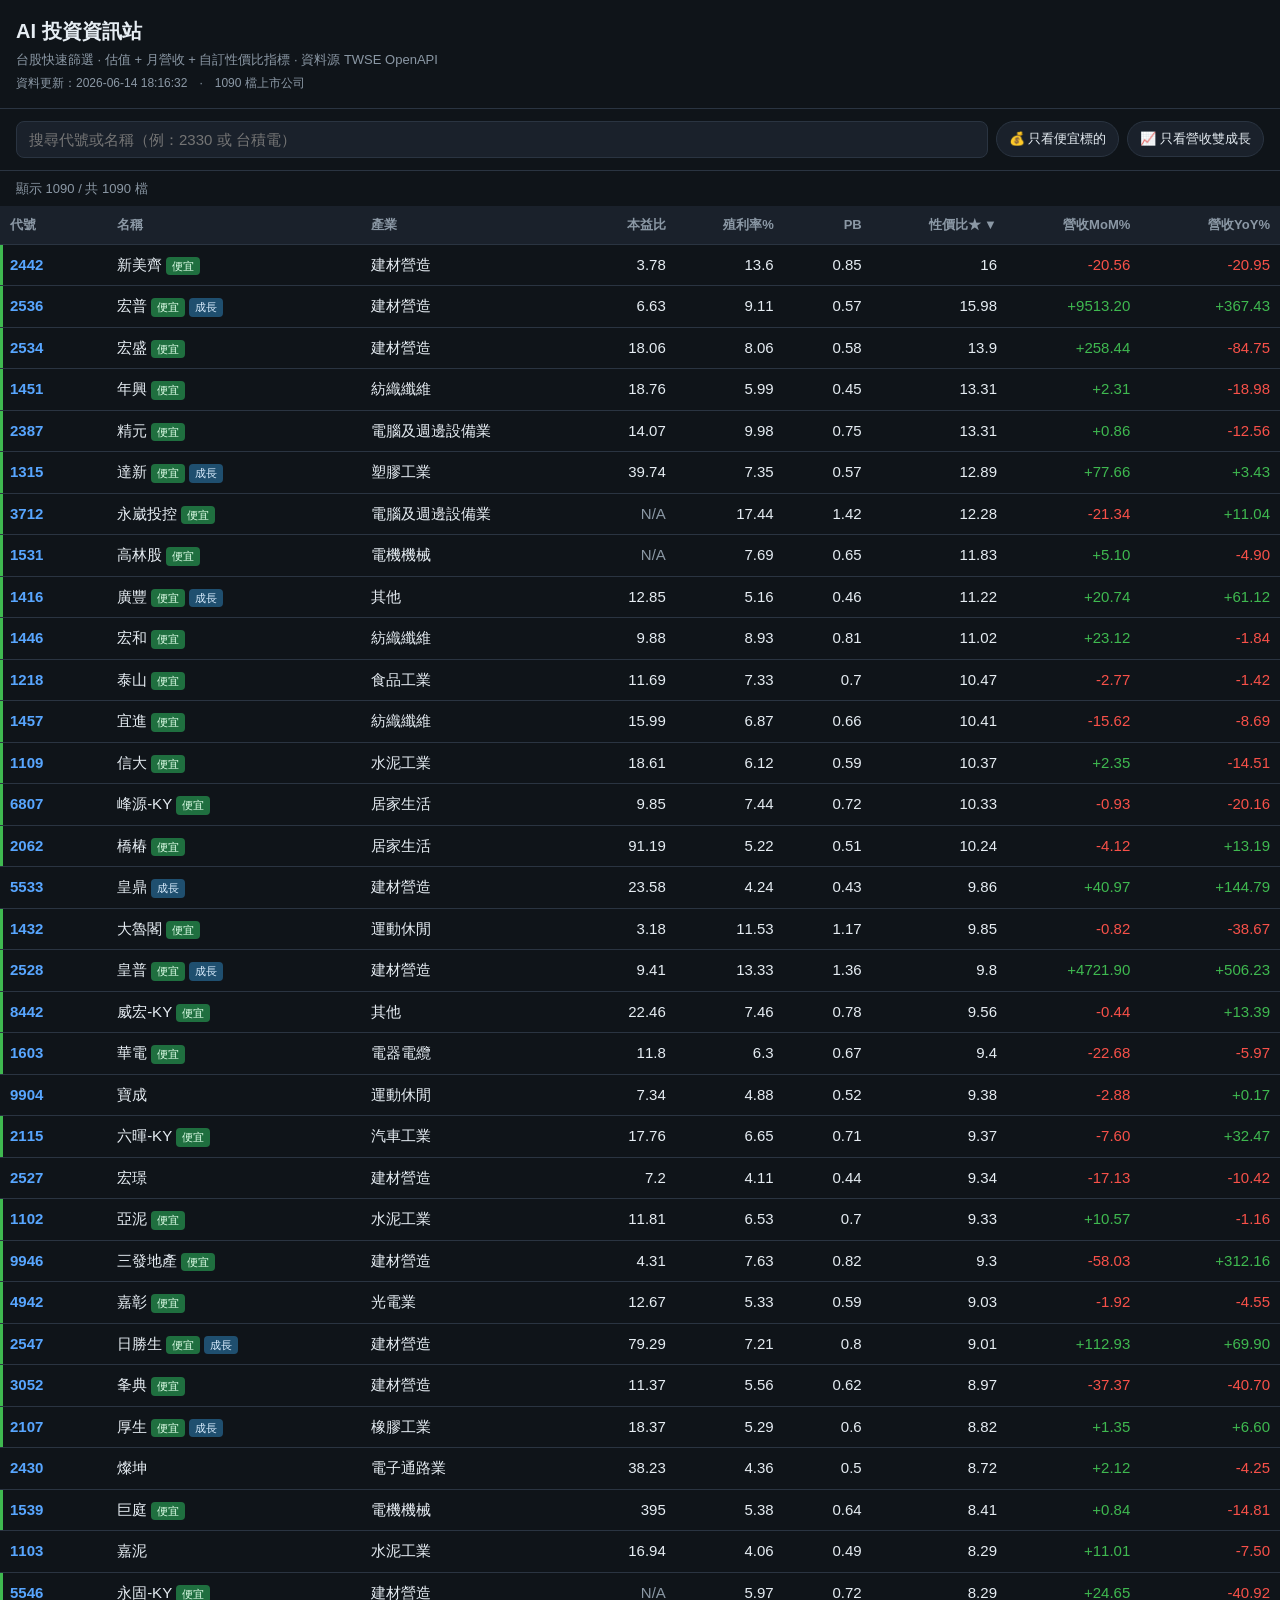
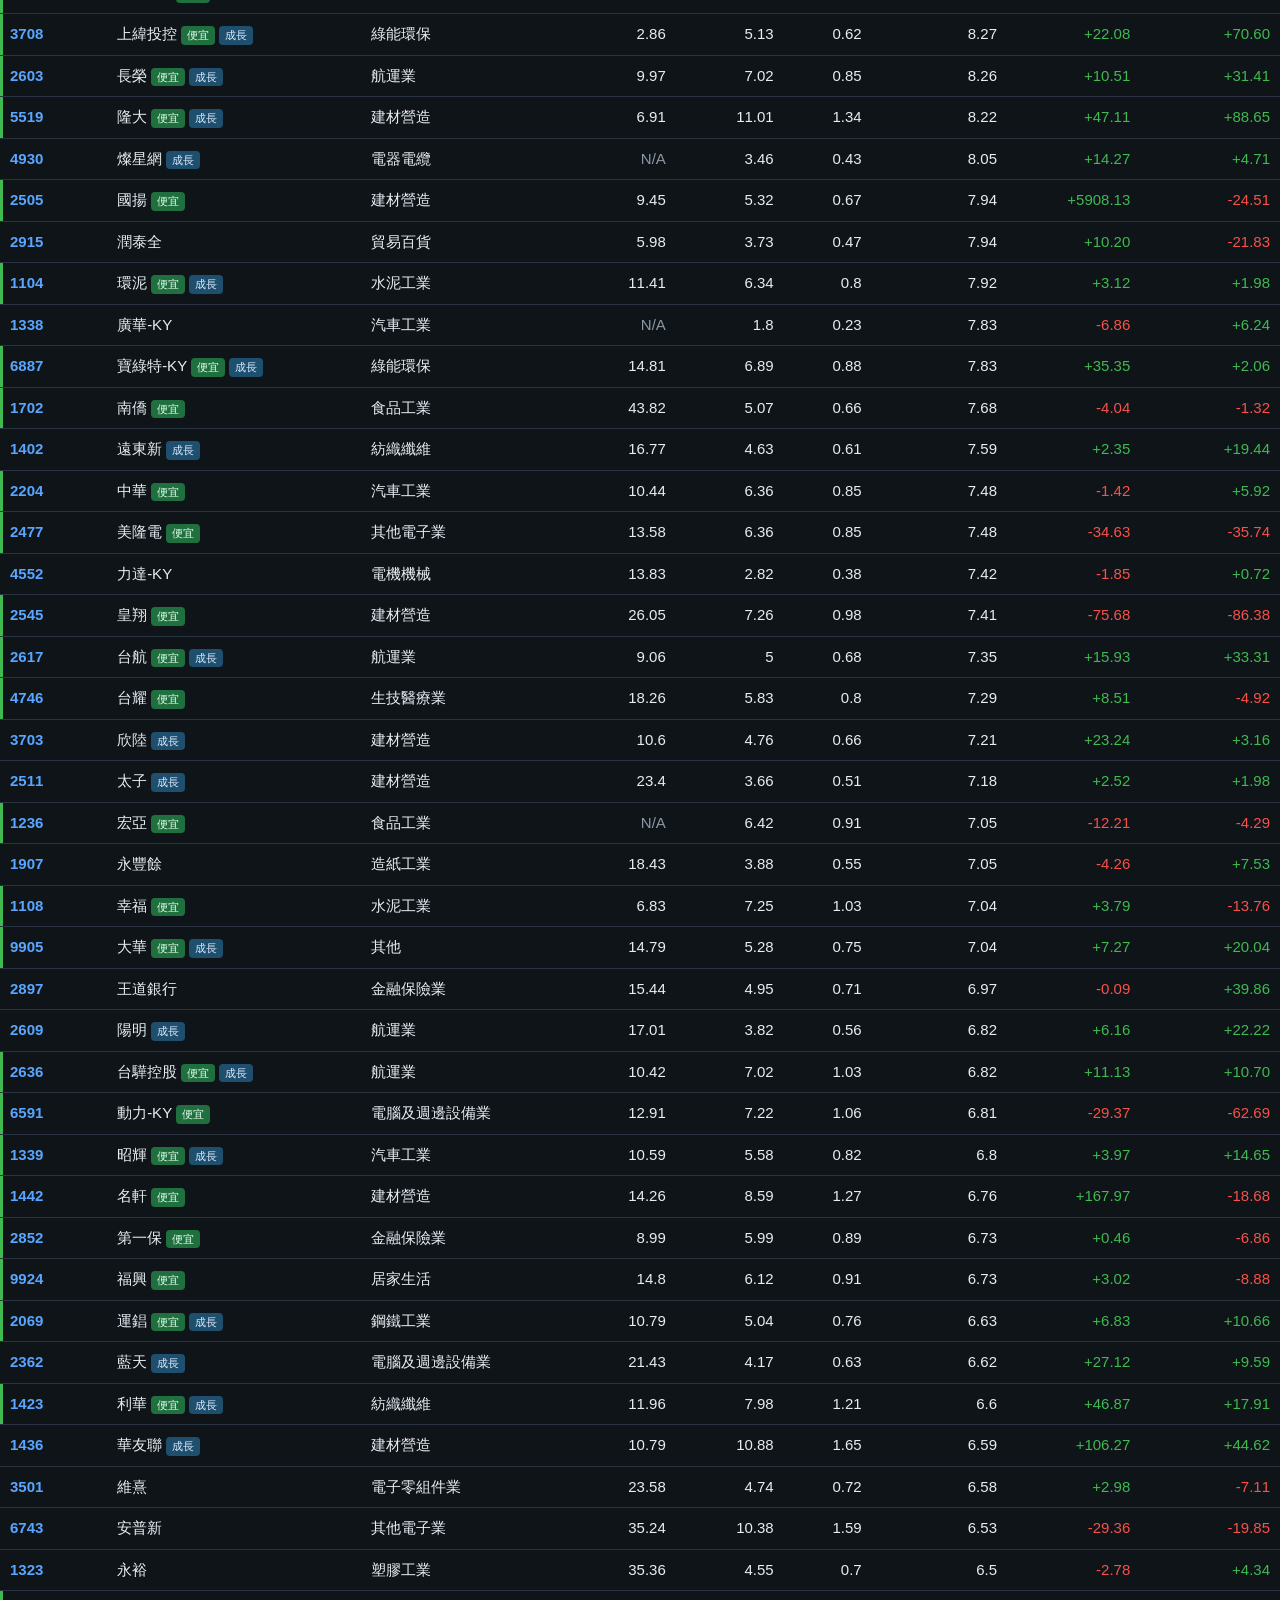
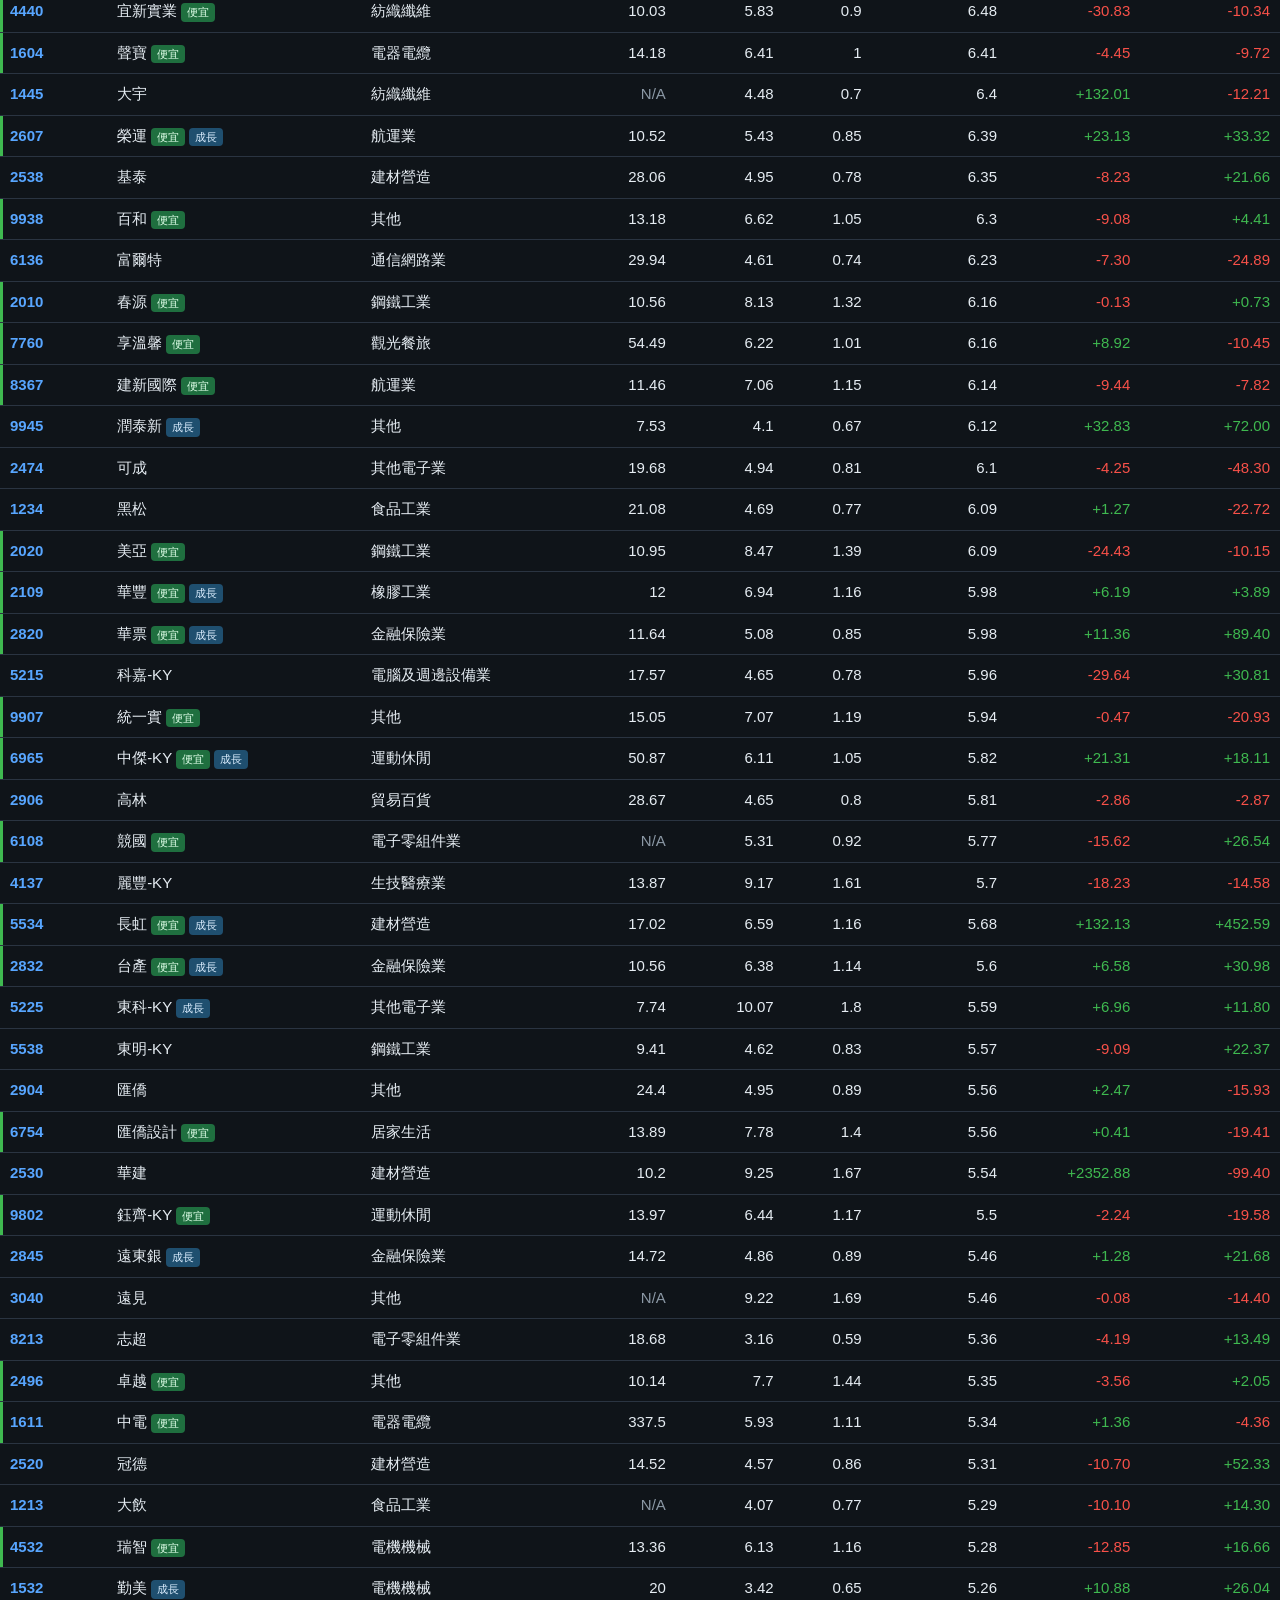
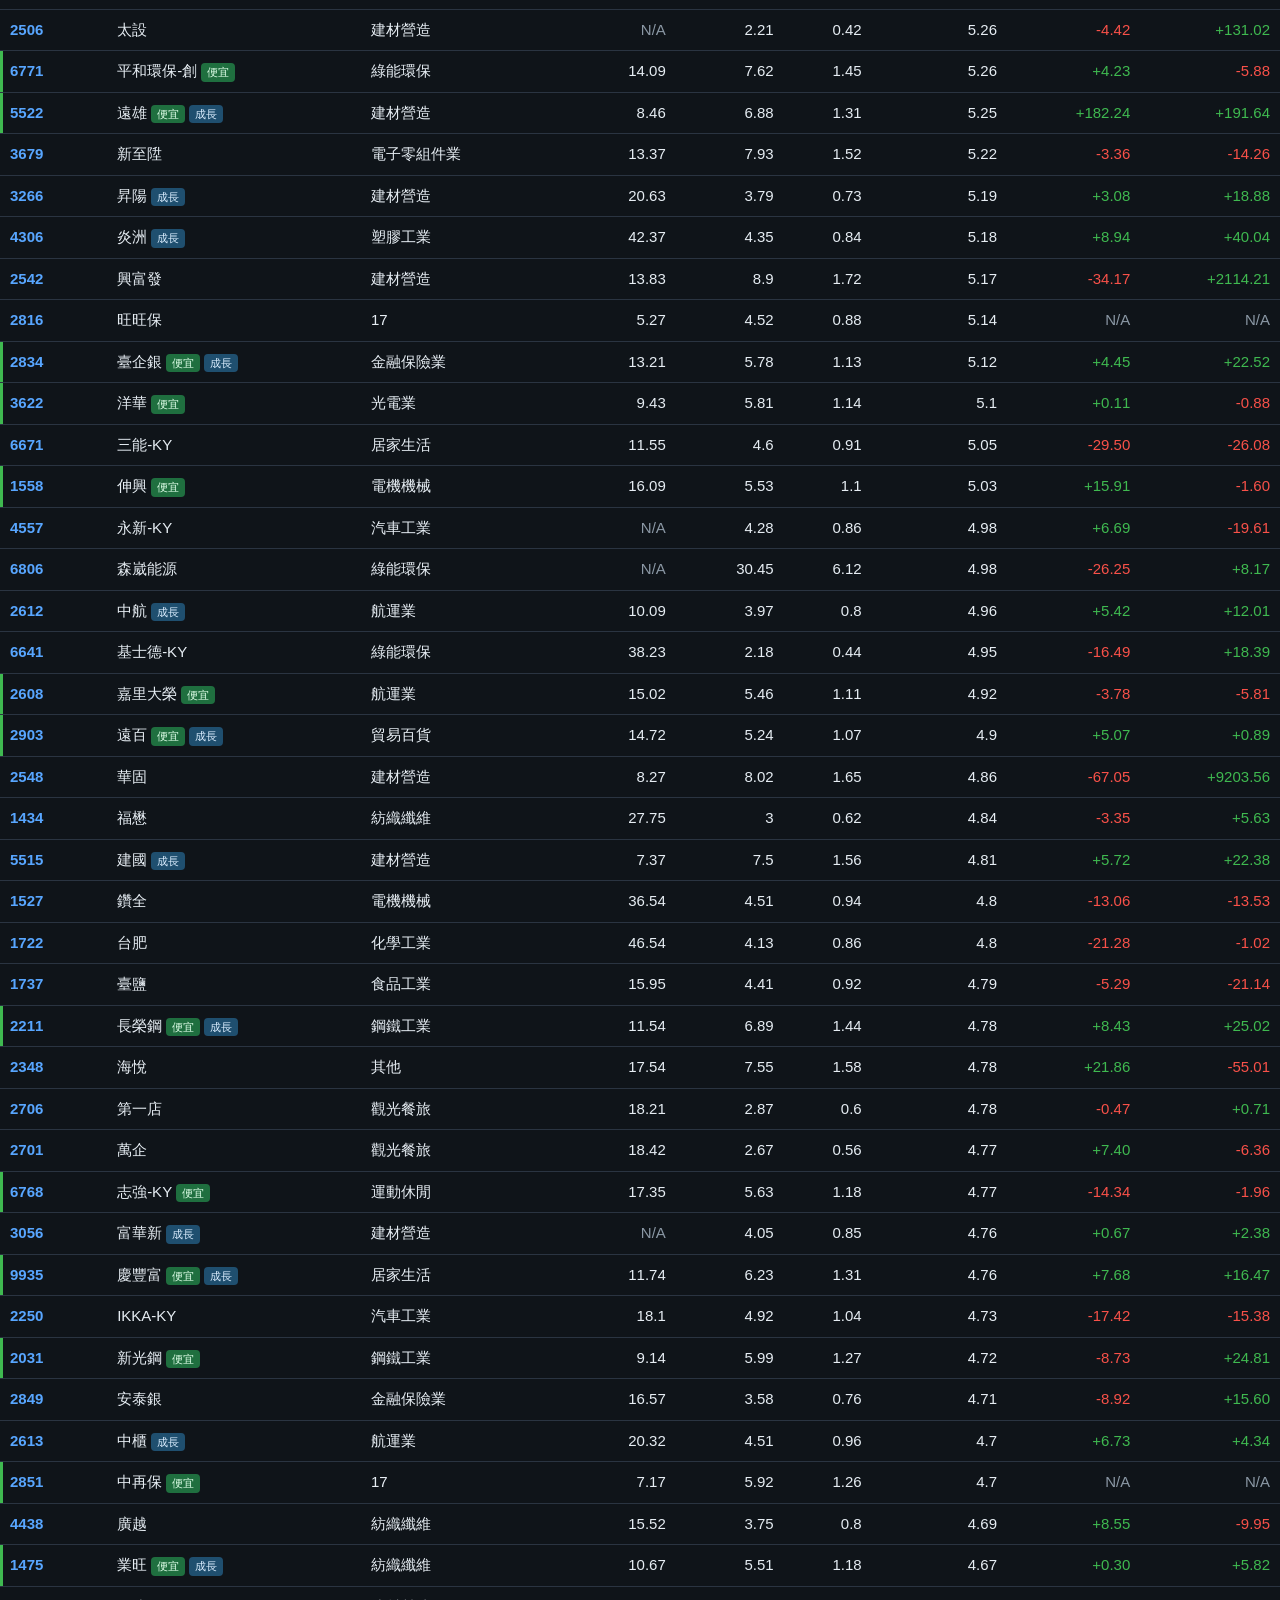
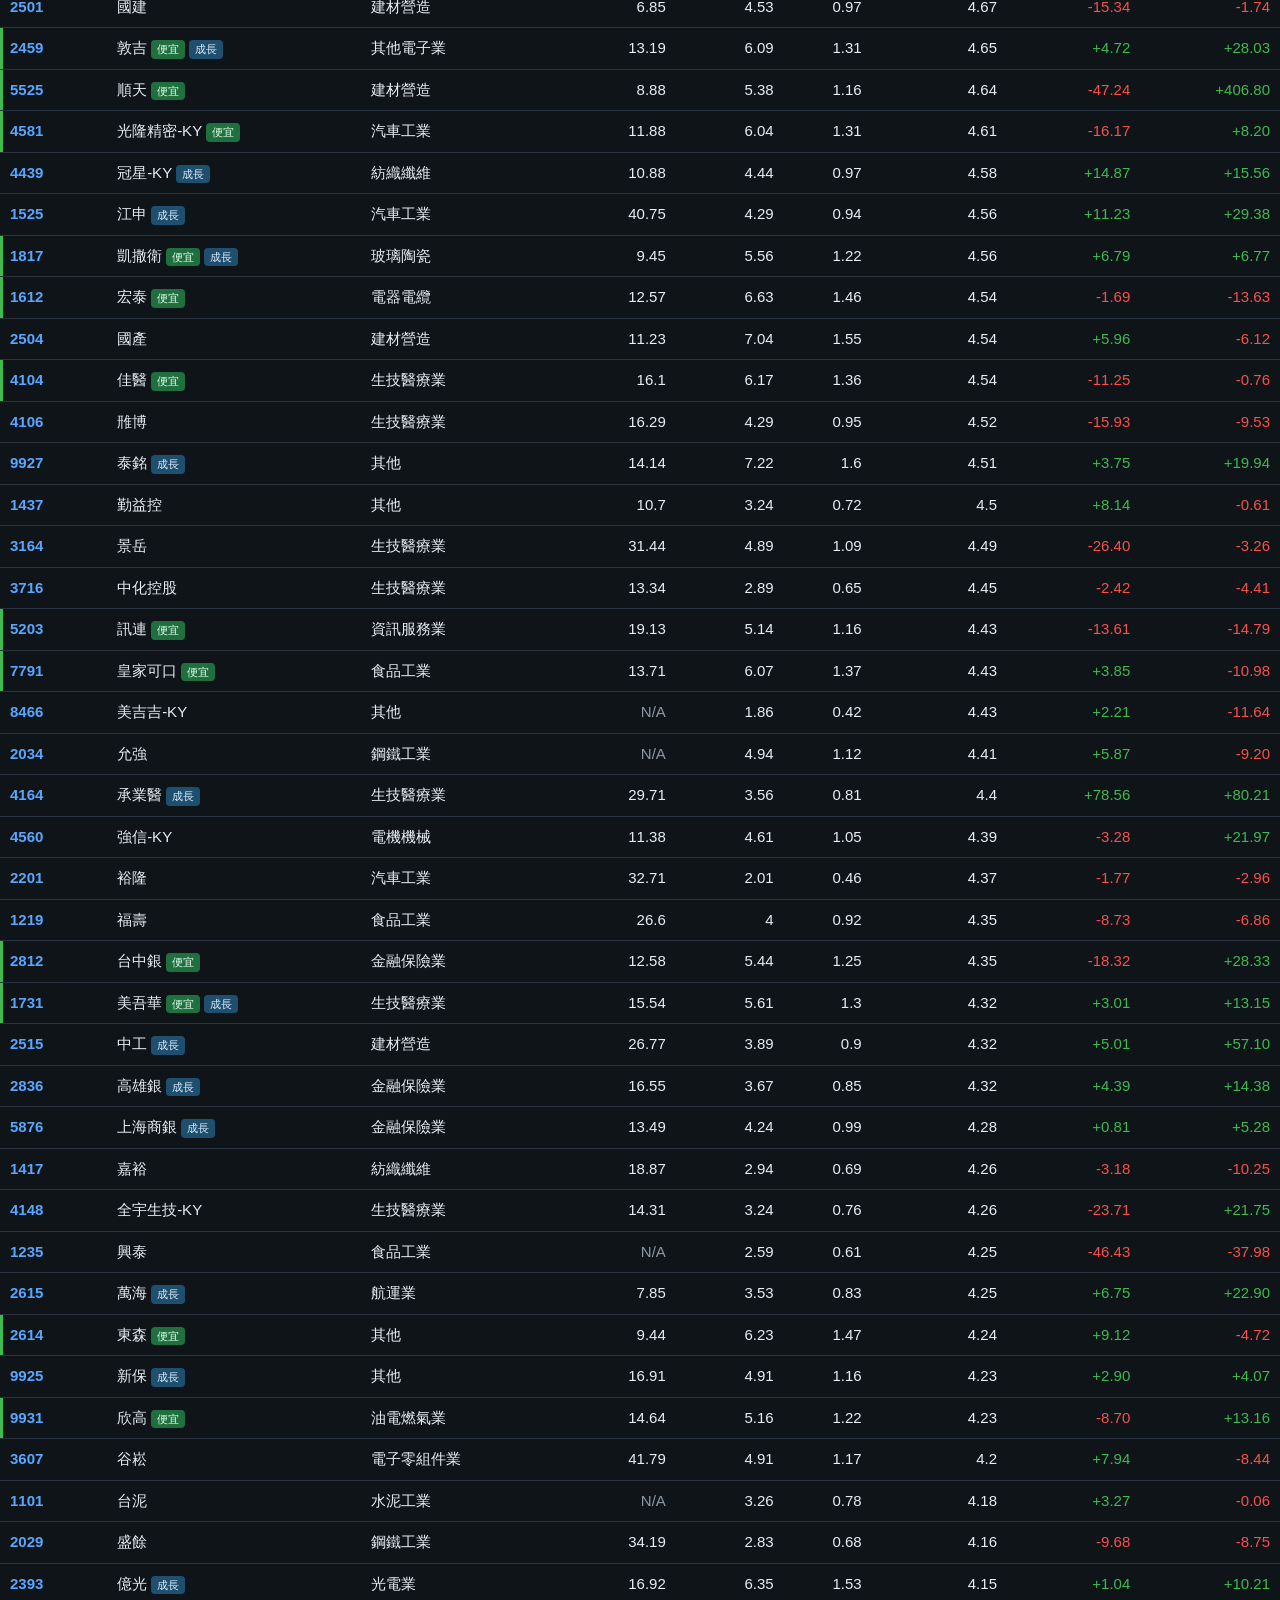
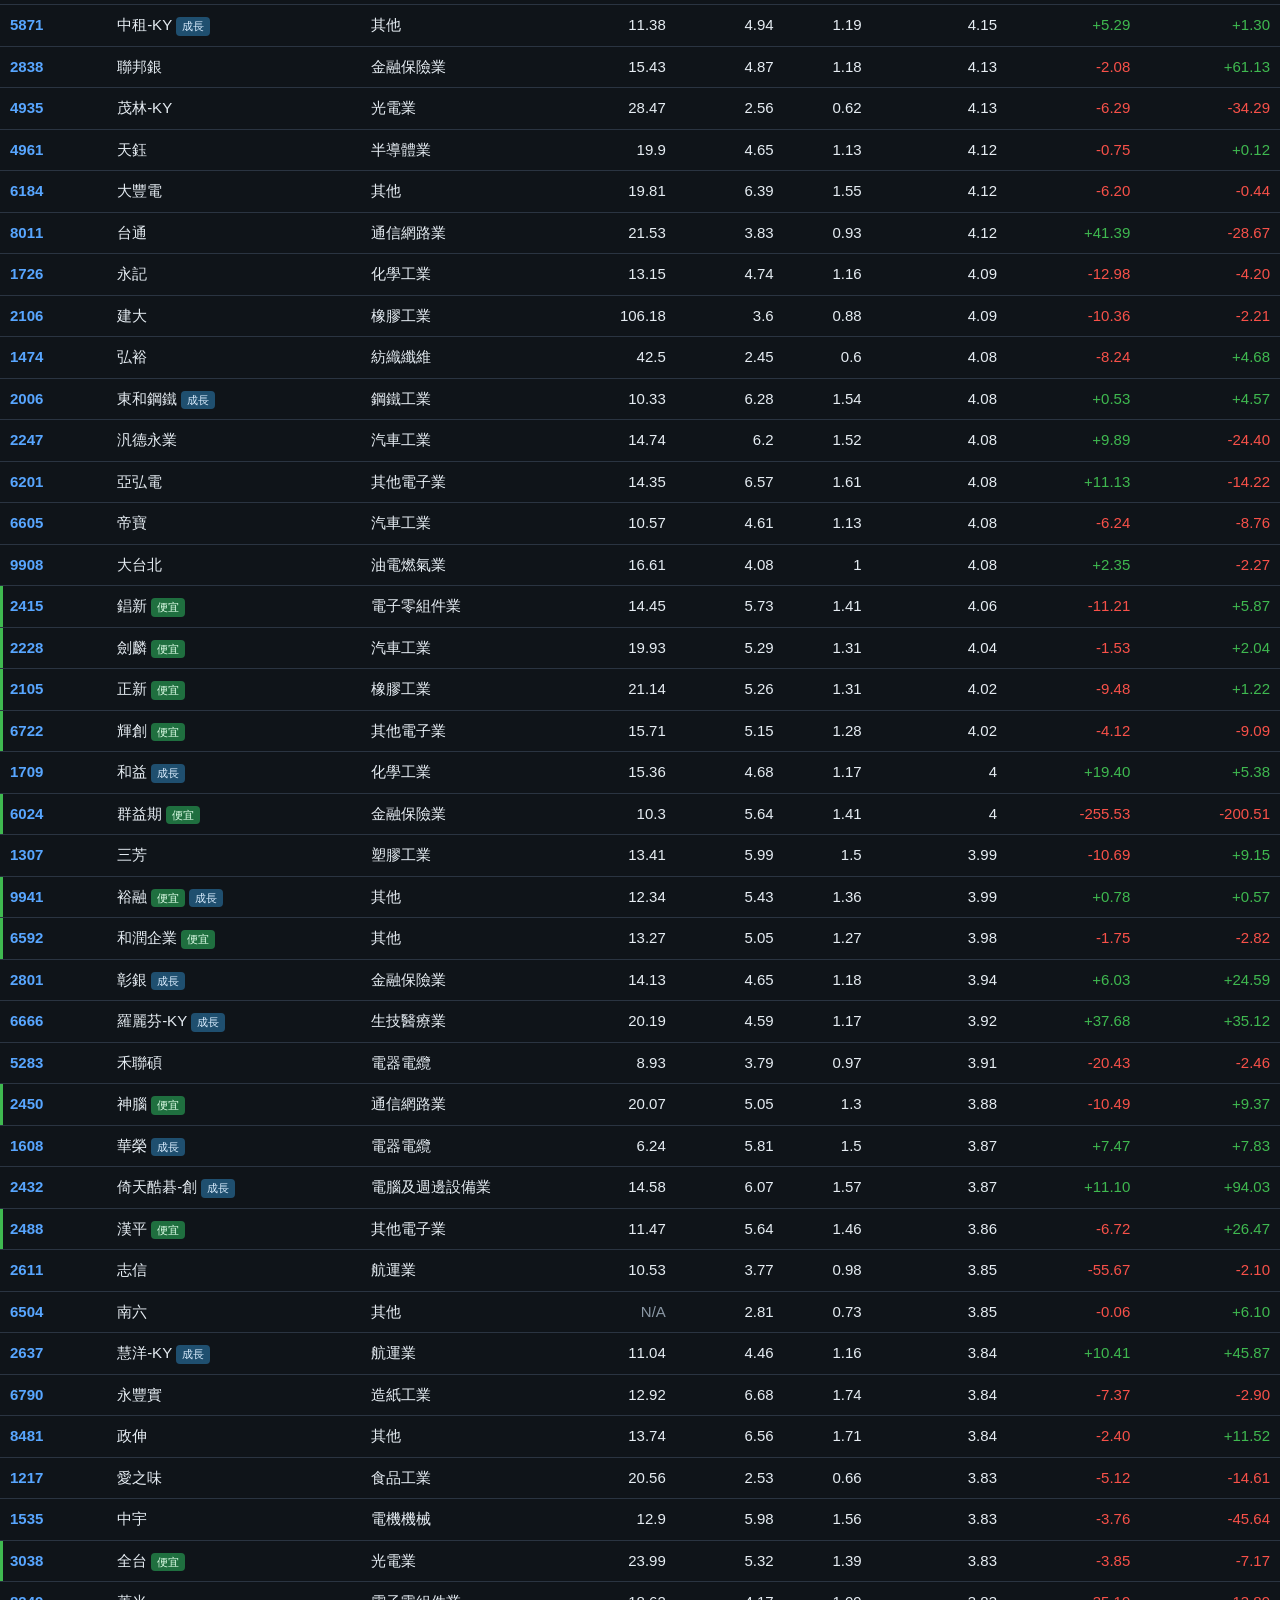
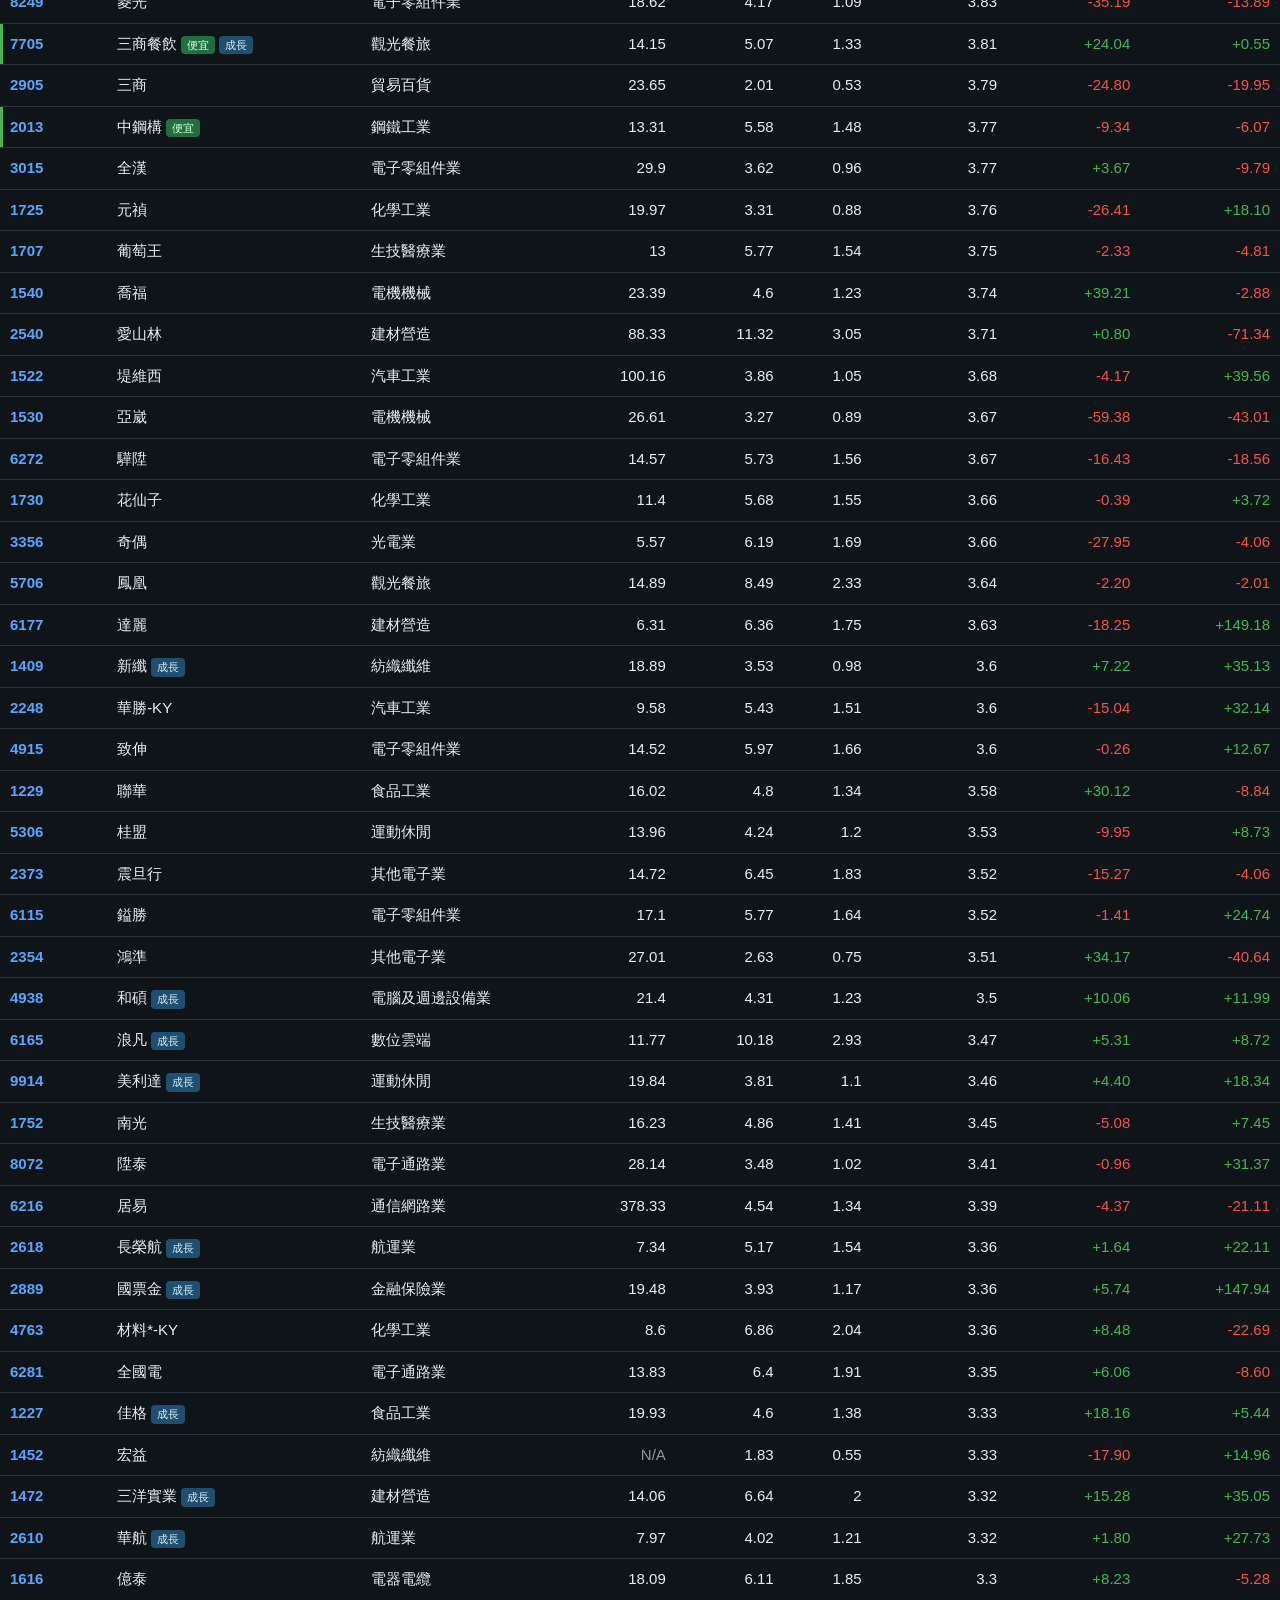
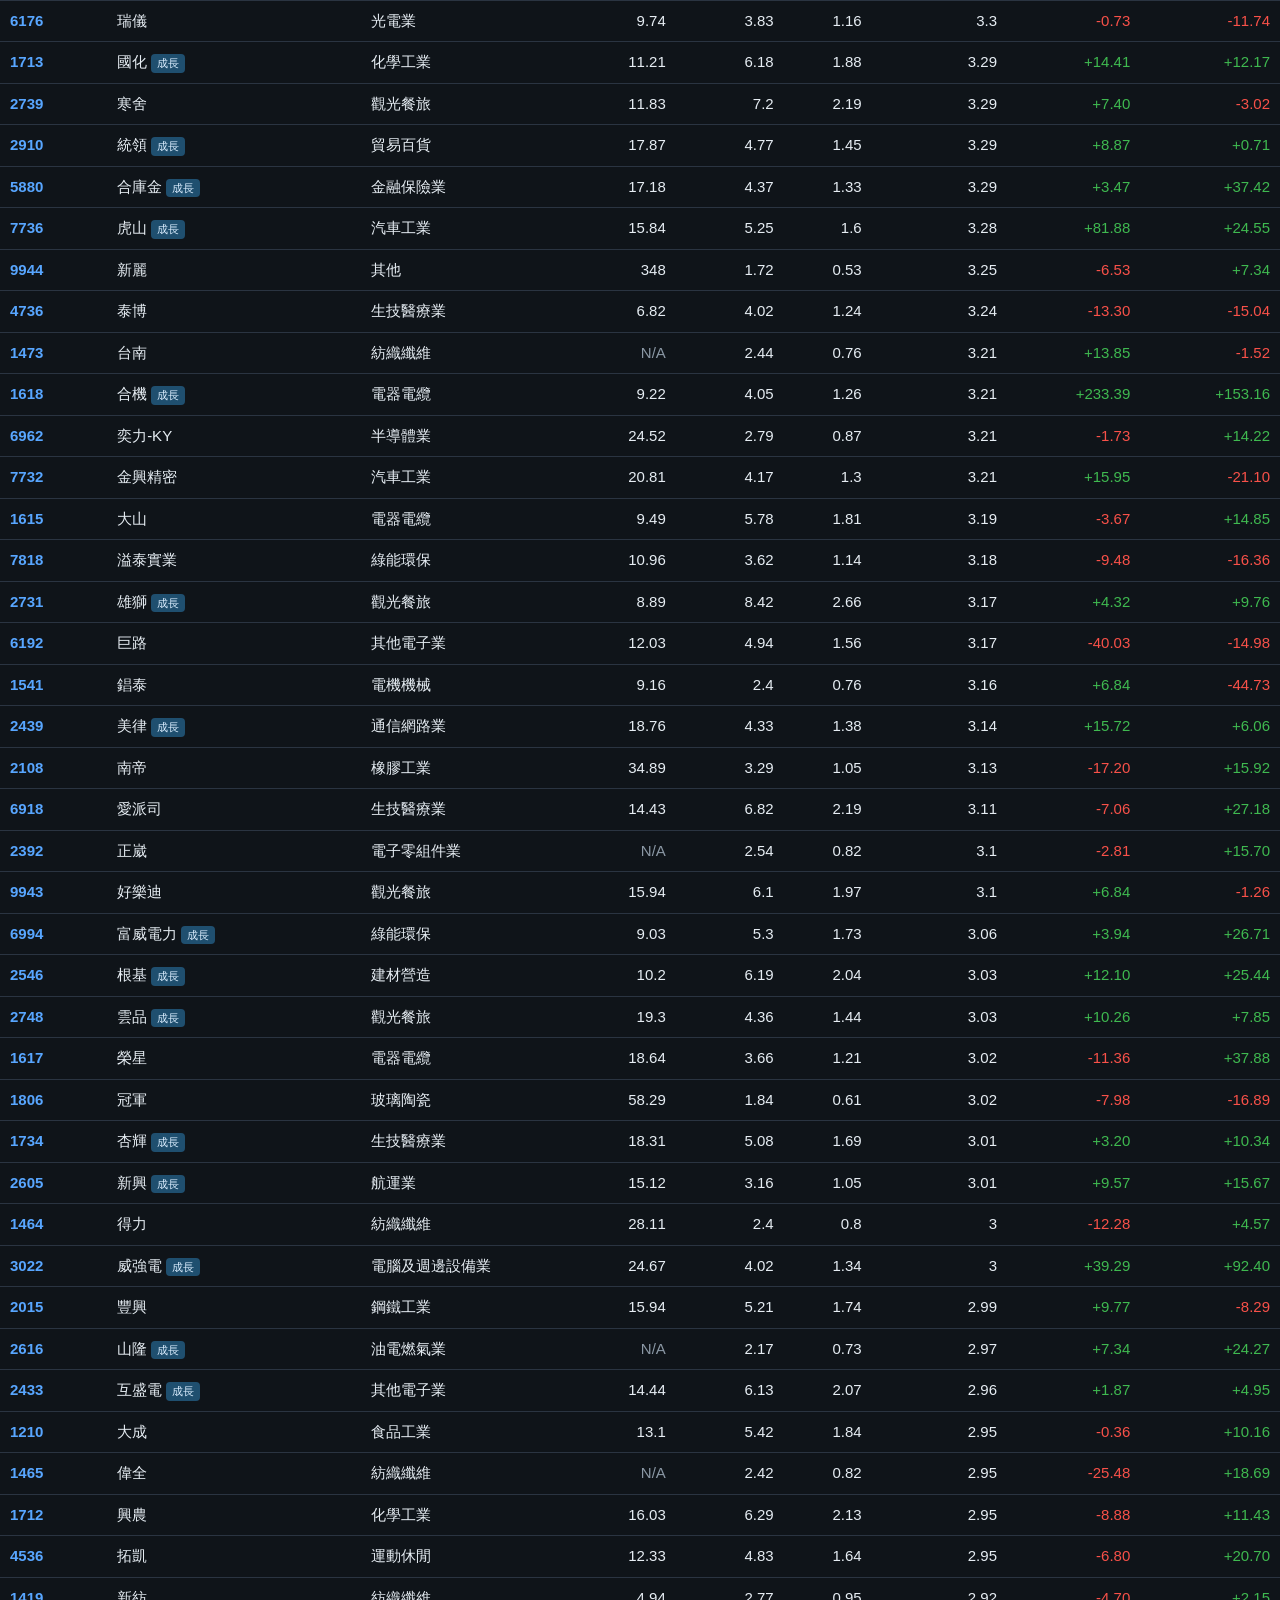
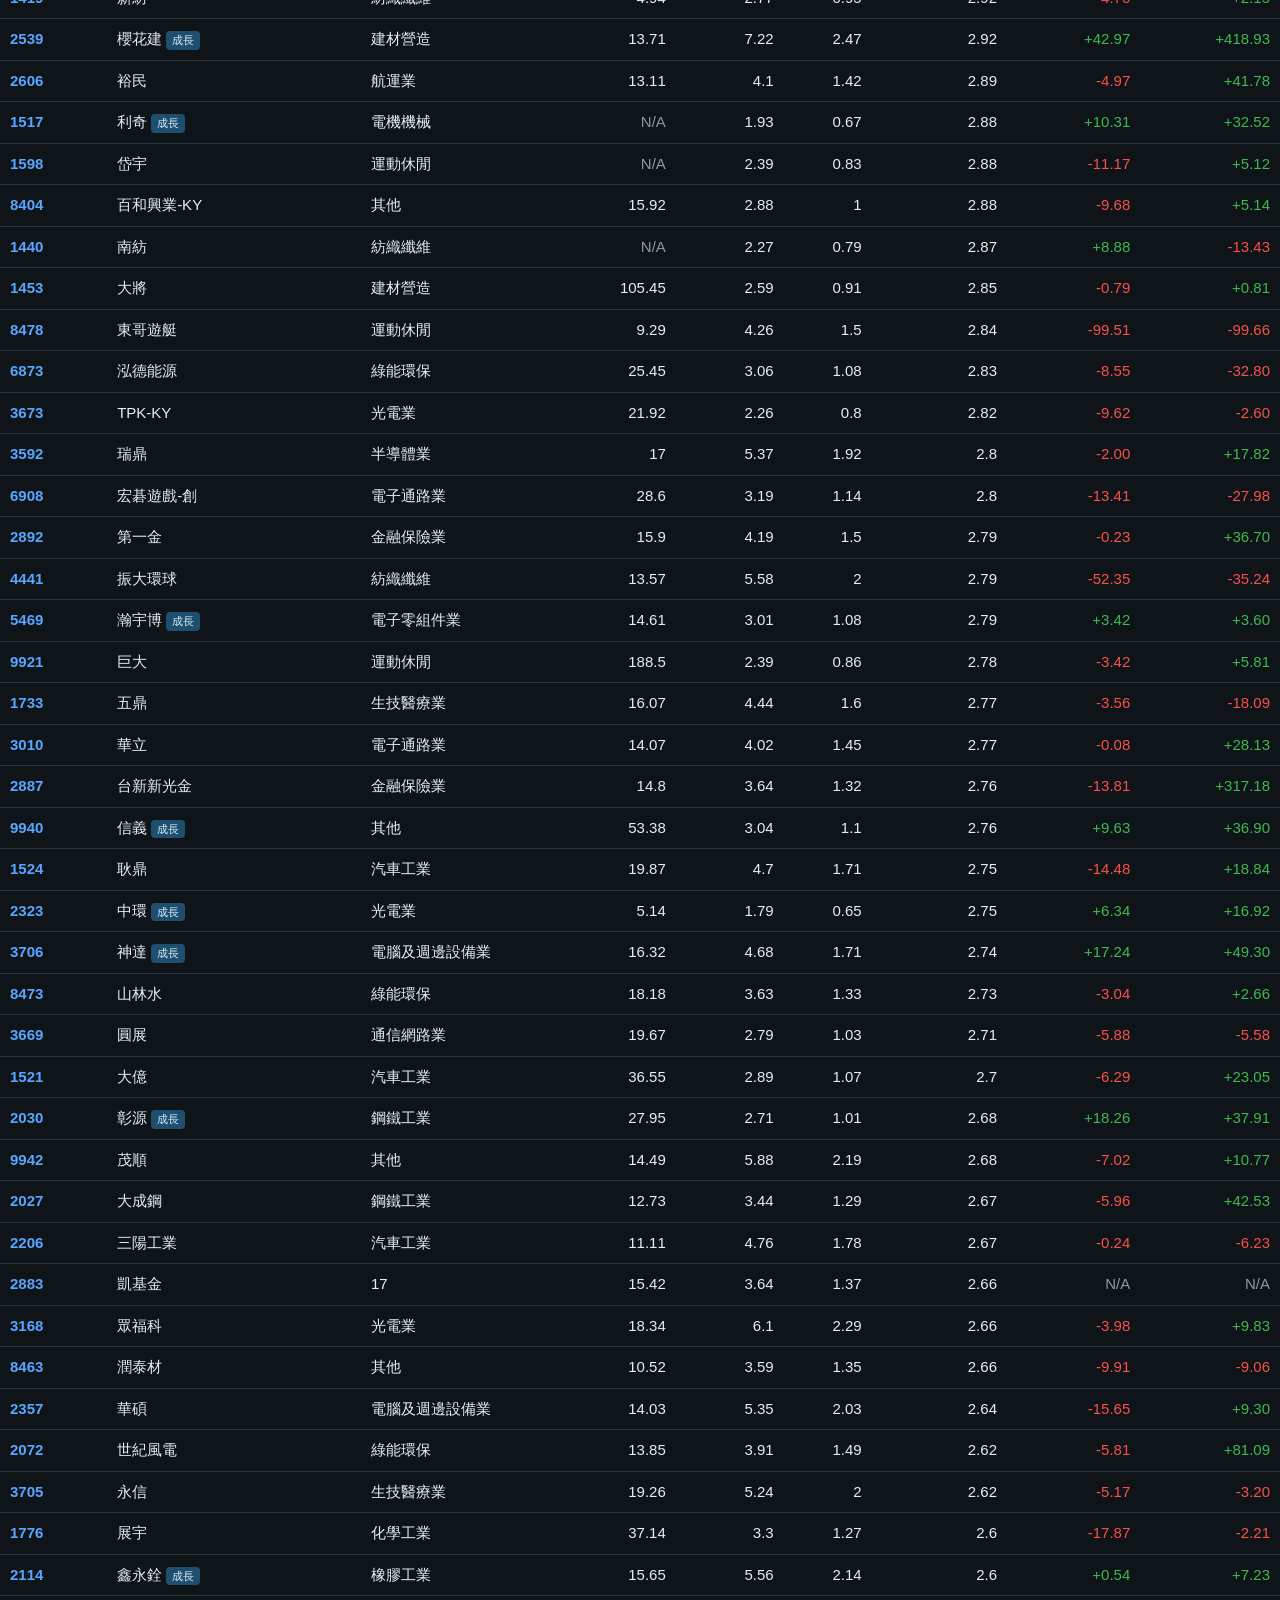
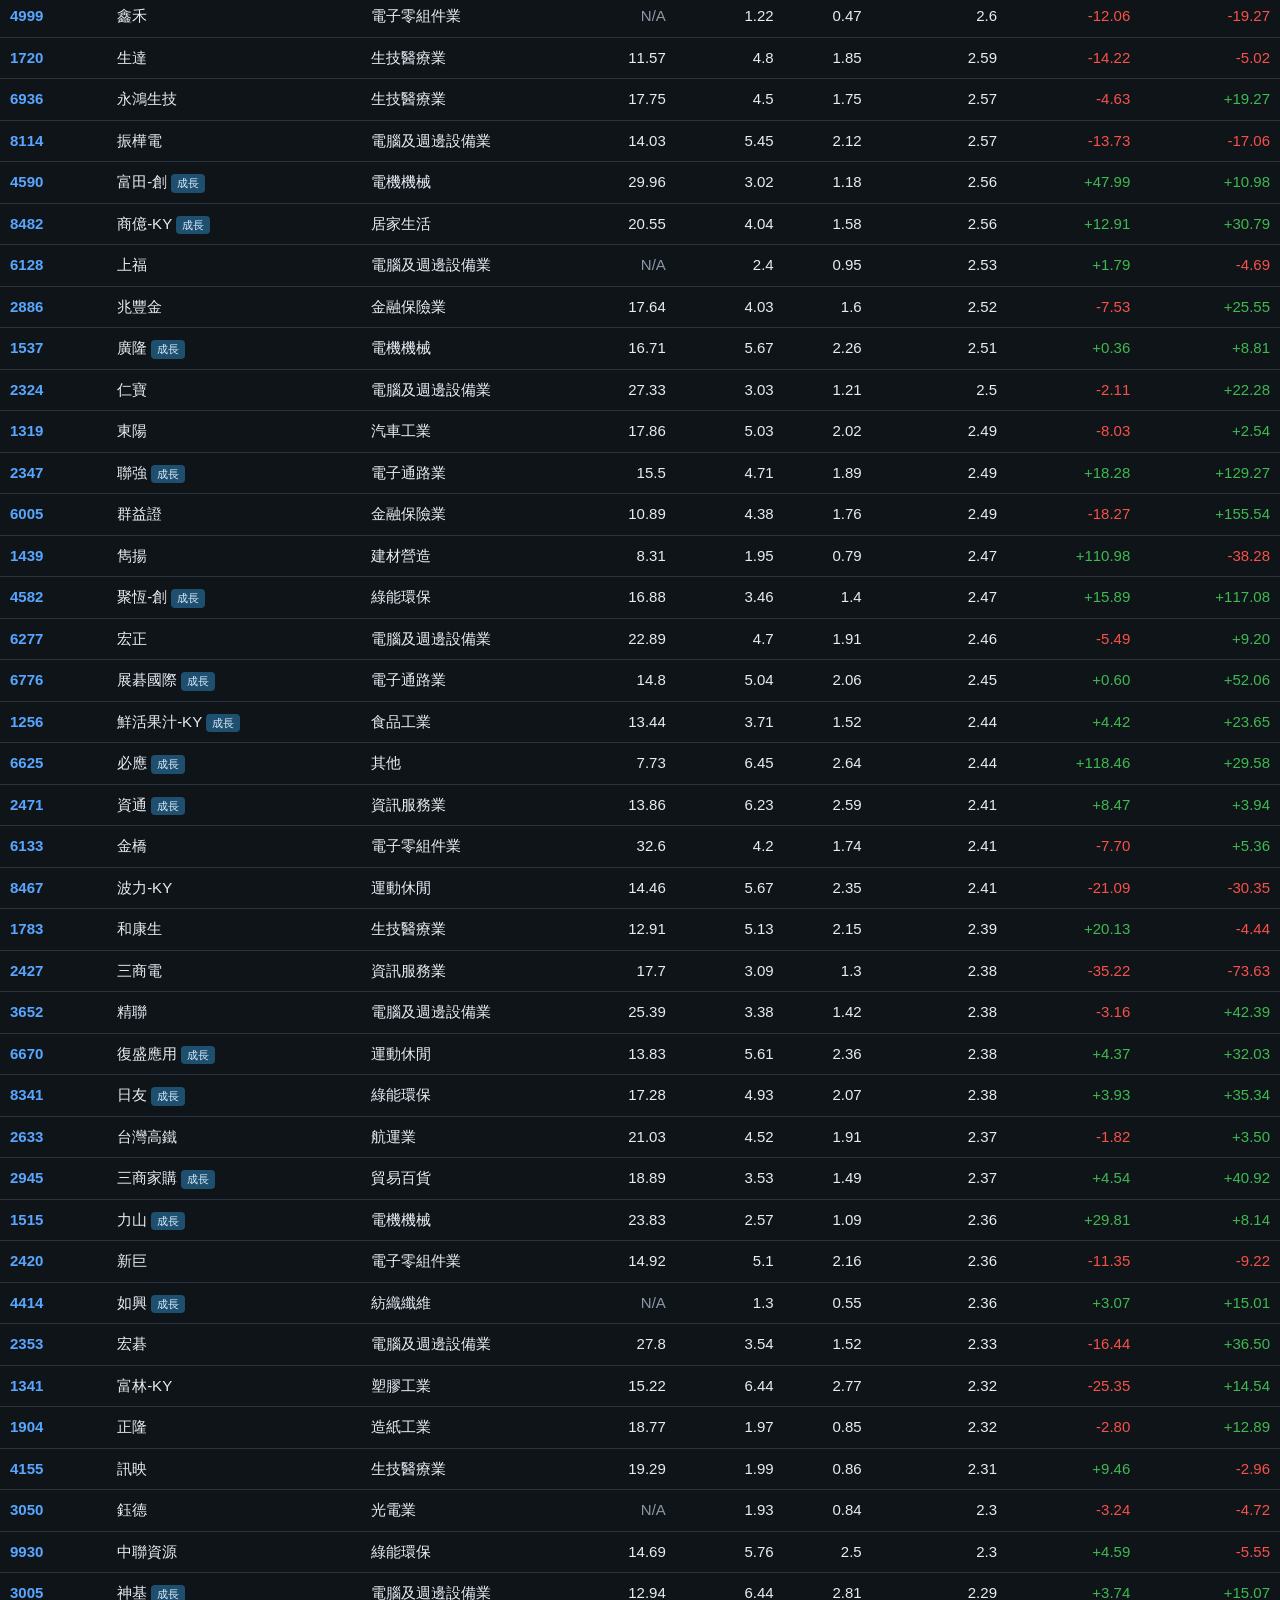
==== yt_invest/tools/04-invest-station/index.html @ 64842b14 "Phase 1 實作：回測引擎 + Ch28 抄底 vs 買進持有實驗報告 backtest/dip_vs_hold.py：純 stdlib 回測器，忠實重現影片 Level 2 抄底策略。 結果：買" ====
<!DOCTYPE html>
<html lang="zh-Hant">
<head>
<meta charset="UTF-8">
<meta name="viewport" content="width=device-width, initial-scale=1.0">
<title>AI 投資資訊站 — 台股快速篩選</title>
<style>
  :root{
    --bg:#0f1419; --card:#1a212b; --line:#2a3441; --txt:#e6edf3; --muted:#8b98a5;
    --green:#3fb950; --red:#f85149; --gold:#d29922; --blue:#58a6ff; --cheap:#1f6f3f; --grow:#1f4f6f;
  }
  *{box-sizing:border-box}
  body{margin:0;font-family:-apple-system,"PingFang TC","Microsoft JhengHei",sans-serif;
    background:var(--bg);color:var(--txt);font-size:15px;line-height:1.5}
  header{padding:16px;border-bottom:1px solid var(--line);position:sticky;top:0;background:var(--bg);z-index:10}
  h1{margin:0 0 4px;font-size:20px}
  .sub{color:var(--muted);font-size:13px}
  .updated{color:var(--muted);font-size:12px;margin-top:4px}
  .controls{padding:12px 16px;display:flex;flex-wrap:wrap;gap:8px;align-items:center;
    border-bottom:1px solid var(--line);position:sticky;top:73px;background:var(--bg);z-index:9}
  input[type=search]{flex:1;min-width:180px;padding:9px 12px;border-radius:8px;border:1px solid var(--line);
    background:var(--card);color:var(--txt);font-size:15px}
  .chip{padding:7px 12px;border-radius:20px;border:1px solid var(--line);background:var(--card);
    color:var(--txt);cursor:pointer;font-size:13px;user-select:none}
  .chip.on{background:var(--blue);color:#001;border-color:var(--blue);font-weight:600}
  .stats{padding:8px 16px;color:var(--muted);font-size:13px}
  .tbl-wrap{overflow-x:auto;-webkit-overflow-scrolling:touch}
  table{border-collapse:collapse;width:100%;min-width:760px}
  th,td{padding:9px 10px;text-align:right;white-space:nowrap;border-bottom:1px solid var(--line)}
  th{position:sticky;top:0;background:var(--card);cursor:pointer;user-select:none;font-size:13px;color:var(--muted)}
  th:hover{color:var(--txt)}
  th.asc::after{content:" ▲"} th.desc::after{content:" ▼"}
  td.l,th.l{text-align:left}
  tbody tr:hover{background:#202833}
  tr.cheap{box-shadow:inset 3px 0 0 var(--green)}
  tr.grow td.mom,tr.grow td.yoy{color:var(--green)}
  .pos{color:var(--green)} .neg{color:var(--red)}
  .code{color:var(--blue);font-weight:600}
  .tag{display:inline-block;padding:1px 6px;border-radius:4px;font-size:11px;margin-left:4px}
  .tag.c{background:var(--cheap);color:#dfffe9}
  .tag.g{background:var(--grow);color:#dbeeff}
  .na{color:var(--muted)}
  .note{padding:14px 16px;color:var(--muted);font-size:12px;border-top:1px solid var(--line);line-height:1.7}
  .note b{color:var(--gold)}
  .err{padding:24px 16px;color:var(--red)}
  @media(max-width:600px){
    header{padding:12px} h1{font-size:17px}
    th,td{padding:7px 8px;font-size:13px}
    .controls{top:64px}
  }
</style>
</head>
<body>
<header>
  <h1>AI 投資資訊站</h1>
  <div class="sub">台股快速篩選 · 估值 + 月營收 + 自訂性價比指標 · 資料源 TWSE OpenAPI</div>
  <div class="updated" id="updated"></div>
</header>

<div class="controls">
  <input type="search" id="q" placeholder="搜尋代號或名稱（例：2330 或 台積電）" autocomplete="off">
  <span class="chip" id="f-cheap">💰 只看便宜標的</span>
  <span class="chip" id="f-grow">📈 只看營收雙成長</span>
</div>
<div class="stats" id="stats"></div>

<div class="tbl-wrap">
  <table id="tbl">
    <thead>
      <tr>
        <th class="l" data-k="code">代號</th>
        <th class="l" data-k="name">名稱</th>
        <th class="l" data-k="industry">產業</th>
        <th data-k="pe_ratio">本益比</th>
        <th data-k="dividend_yield">殖利率%</th>
        <th data-k="pb_ratio">PB</th>
        <th data-k="value_score" title="殖利率/PB，越高越划算">性價比★</th>
        <th data-k="rev_mom_pct">營收MoM%</th>
        <th data-k="rev_yoy_pct">營收YoY%</th>
      </tr>
    </thead>
    <tbody id="rows"></tbody>
  </table>
</div>

<div class="note" id="note">
  <b>誠實聲明（待接資料源）：</b>影片提到的「籌碼資料」——<b>董監事持股變化</b>與
  <b>CB 可轉換公司債轉換</b>——TWSE OpenAPI 無公開端點，本站<b>不造假</b>，相關欄位一律標 N/A，
  待日後另接公開或付費資料源。<br>
  指標定義：性價比★ = 殖利率% ÷ PB（越高越划算）；便宜標的 = PB&lt;1.5 且 殖利率≥5%；
  營收雙成長 = MoM% 與 YoY% 皆 &gt;0。本站僅供研究參考，非投資建議。
</div>

<script>
let DATA = [], sortKey = "value_score", sortDir = -1;
const fCheap = {on:false}, fGrow = {on:false};

const num = (v, d=2) => v===null||v===undefined ? '<span class="na">N/A</span>'
  : Number(v).toLocaleString('en-US',{minimumFractionDigits:0,maximumFractionDigits:d});
const signed = (v) => {
  if(v===null||v===undefined) return '<span class="na">N/A</span>';
  const cls = v>0?'pos':v<0?'neg':'';
  return `<span class="${cls}">${v>0?'+':''}${Number(v).toFixed(2)}</span>`;
};

function render(){
  const q = document.getElementById('q').value.trim().toLowerCase();
  let list = DATA.filter(r=>{
    if(fCheap.on && !r.is_cheap) return false;
    if(fGrow.on && !r.is_growing) return false;
    if(q){
      return (r.code||'').toLowerCase().includes(q) || (r.name||'').toLowerCase().includes(q);
    }
    return true;
  });
  list.sort((a,b)=>{
    let x=a[sortKey], y=b[sortKey];
    const xn=x===null||x===undefined, yn=y===null||y===undefined;
    if(xn&&yn) return 0; if(xn) return 1; if(yn) return -1; // N/A 永遠殿後
    if(typeof x==='string') return sortDir*x.localeCompare(y,'zh-Hant');
    return sortDir*(x-y);
  });

  const tb = document.getElementById('rows');
  tb.innerHTML = list.map(r=>{
    const cls = (r.is_cheap?'cheap ':'') + (r.is_growing?'grow':'');
    const tags = (r.is_cheap?'<span class="tag c">便宜</span>':'')
               + (r.is_growing?'<span class="tag g">成長</span>':'');
    return `<tr class="${cls}">
      <td class="l"><span class="code">${r.code}</span></td>
      <td class="l">${r.name||''}${tags}</td>
      <td class="l">${r.industry||'<span class=na>—</span>'}</td>
      <td>${num(r.pe_ratio)}</td>
      <td>${num(r.dividend_yield)}</td>
      <td>${num(r.pb_ratio)}</td>
      <td>${num(r.value_score)}</td>
      <td class="mom">${signed(r.rev_mom_pct)}</td>
      <td class="yoy">${signed(r.rev_yoy_pct)}</td>
    </tr>`;
  }).join('');

  document.getElementById('stats').textContent =
    `顯示 ${list.length} / 共 ${DATA.length} 檔`;
  document.querySelectorAll('th').forEach(th=>{
    th.classList.remove('asc','desc');
    if(th.dataset.k===sortKey) th.classList.add(sortDir>0?'asc':'desc');
  });
}

function bind(){
  document.getElementById('q').addEventListener('input', render);
  document.querySelectorAll('th').forEach(th=>th.addEventListener('click',()=>{
    const k=th.dataset.k;
    if(sortKey===k) sortDir=-sortDir;
    else {sortKey=k; sortDir = (k==='code'||k==='name'||k==='industry')?1:-1;}
    render();
  }));
  const tc=document.getElementById('f-cheap'), tg=document.getElementById('f-grow');
  tc.addEventListener('click',()=>{fCheap.on=!fCheap.on; tc.classList.toggle('on',fCheap.on); render();});
  tg.addEventListener('click',()=>{fGrow.on=!fGrow.on; tg.classList.toggle('on',fGrow.on); render();});
}

fetch('./data.json')
  .then(r=>{ if(!r.ok) throw new Error('HTTP '+r.status); return r.json(); })
  .then(d=>{
    DATA=d;
    const upd = d.length && d[0].updated_at ? d[0].updated_at : '';
    document.getElementById('updated').textContent =
      `資料更新：${upd}　·　${d.length} 檔上市公司`;
    bind(); render();
  })
  .catch(e=>{
    document.querySelector('.tbl-wrap').innerHTML =
      `<div class="err">無法載入 data.json：${e.message}<br>
       請先執行 <code>python3 ingest.py</code> 產生資料，
       並用 <code>python3 -m http.server</code> 開啟本頁（直接雙擊 file:// 可能被瀏覽器 CORS 擋）。</div>`;
  });
</script>
</body>
</html>
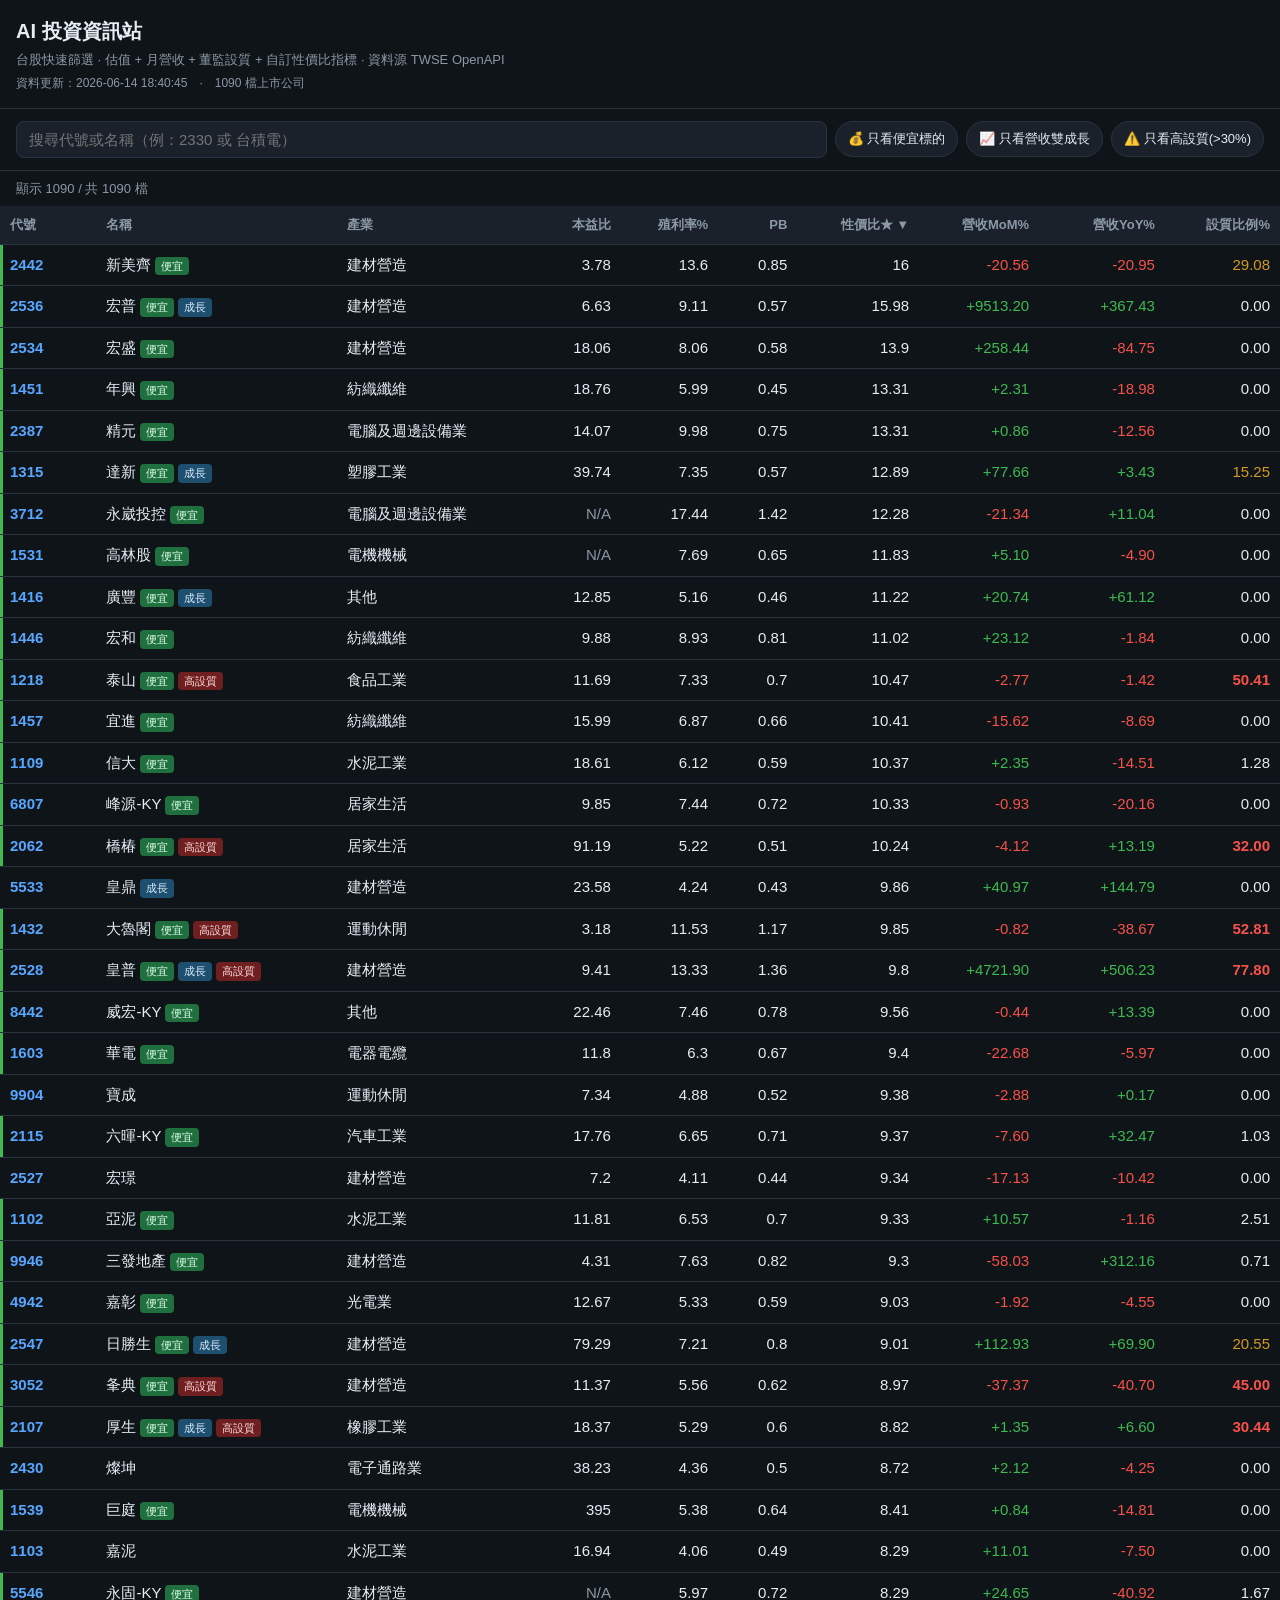
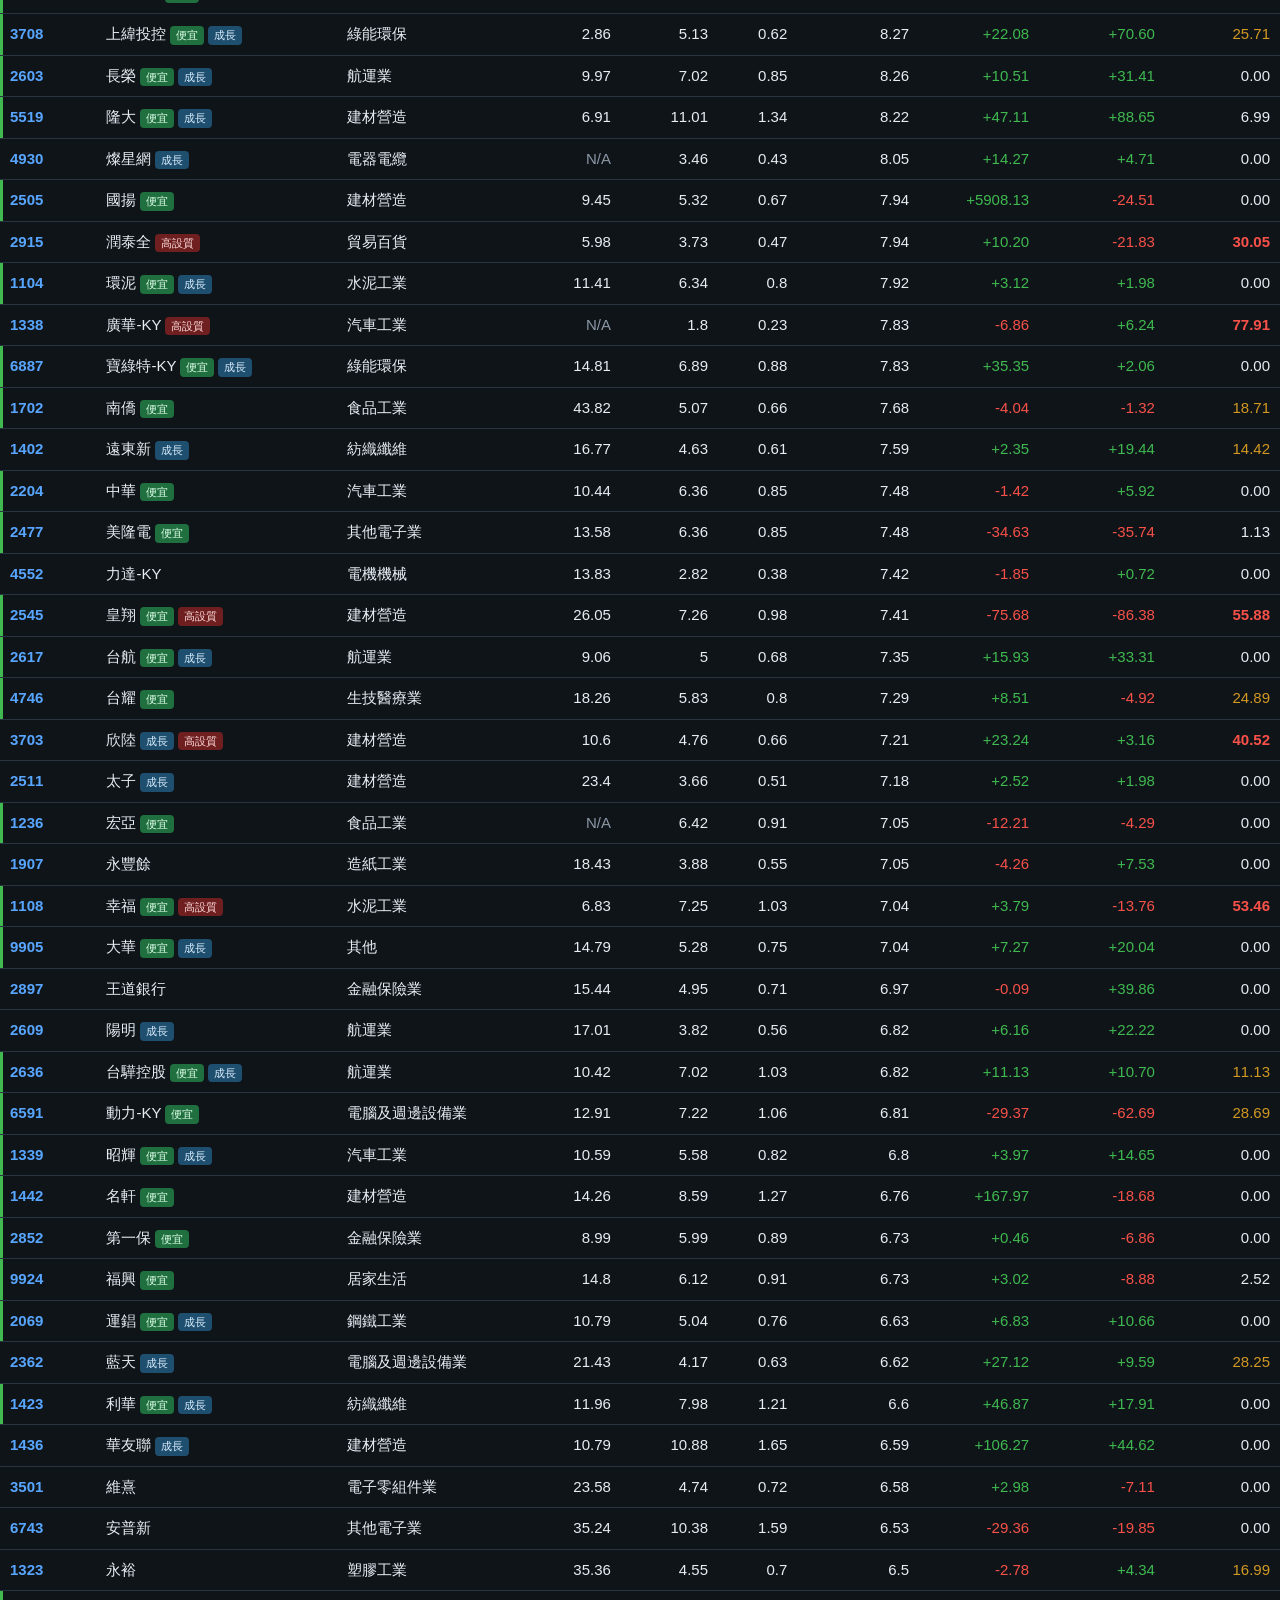
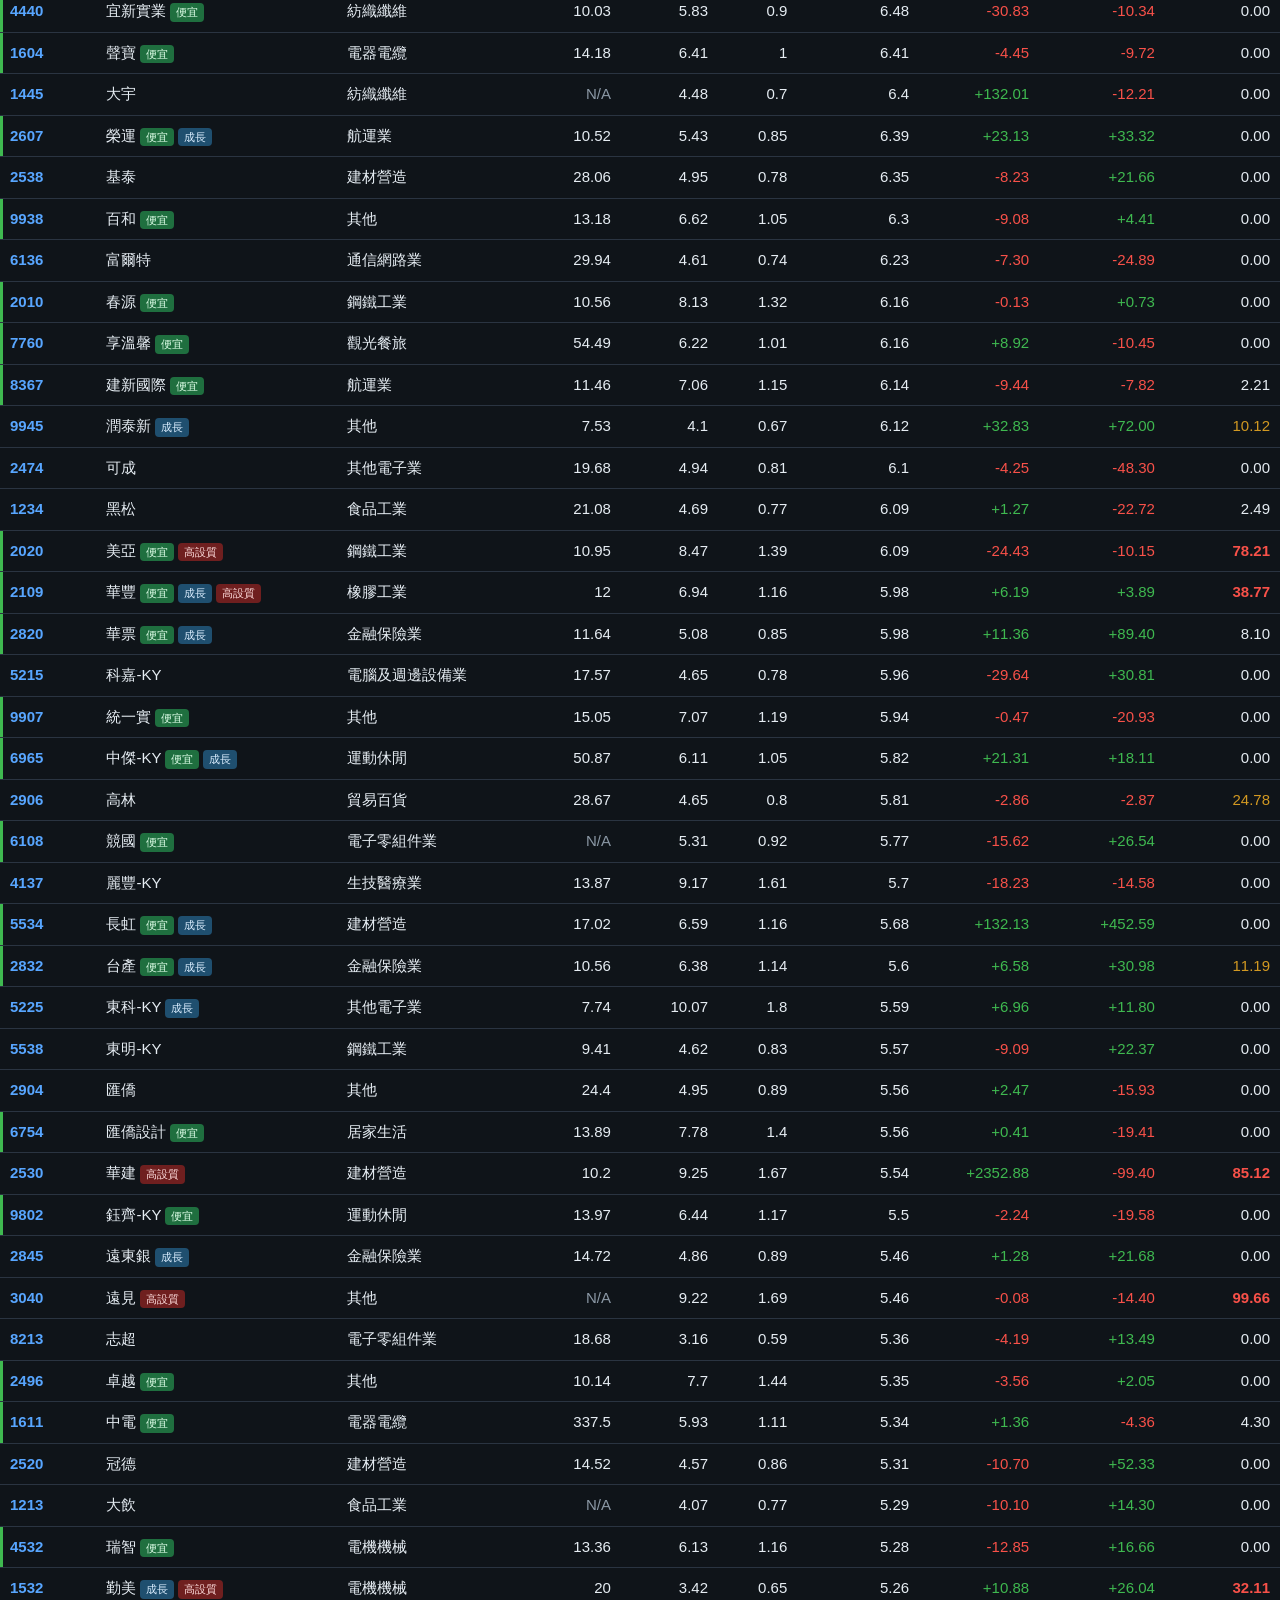
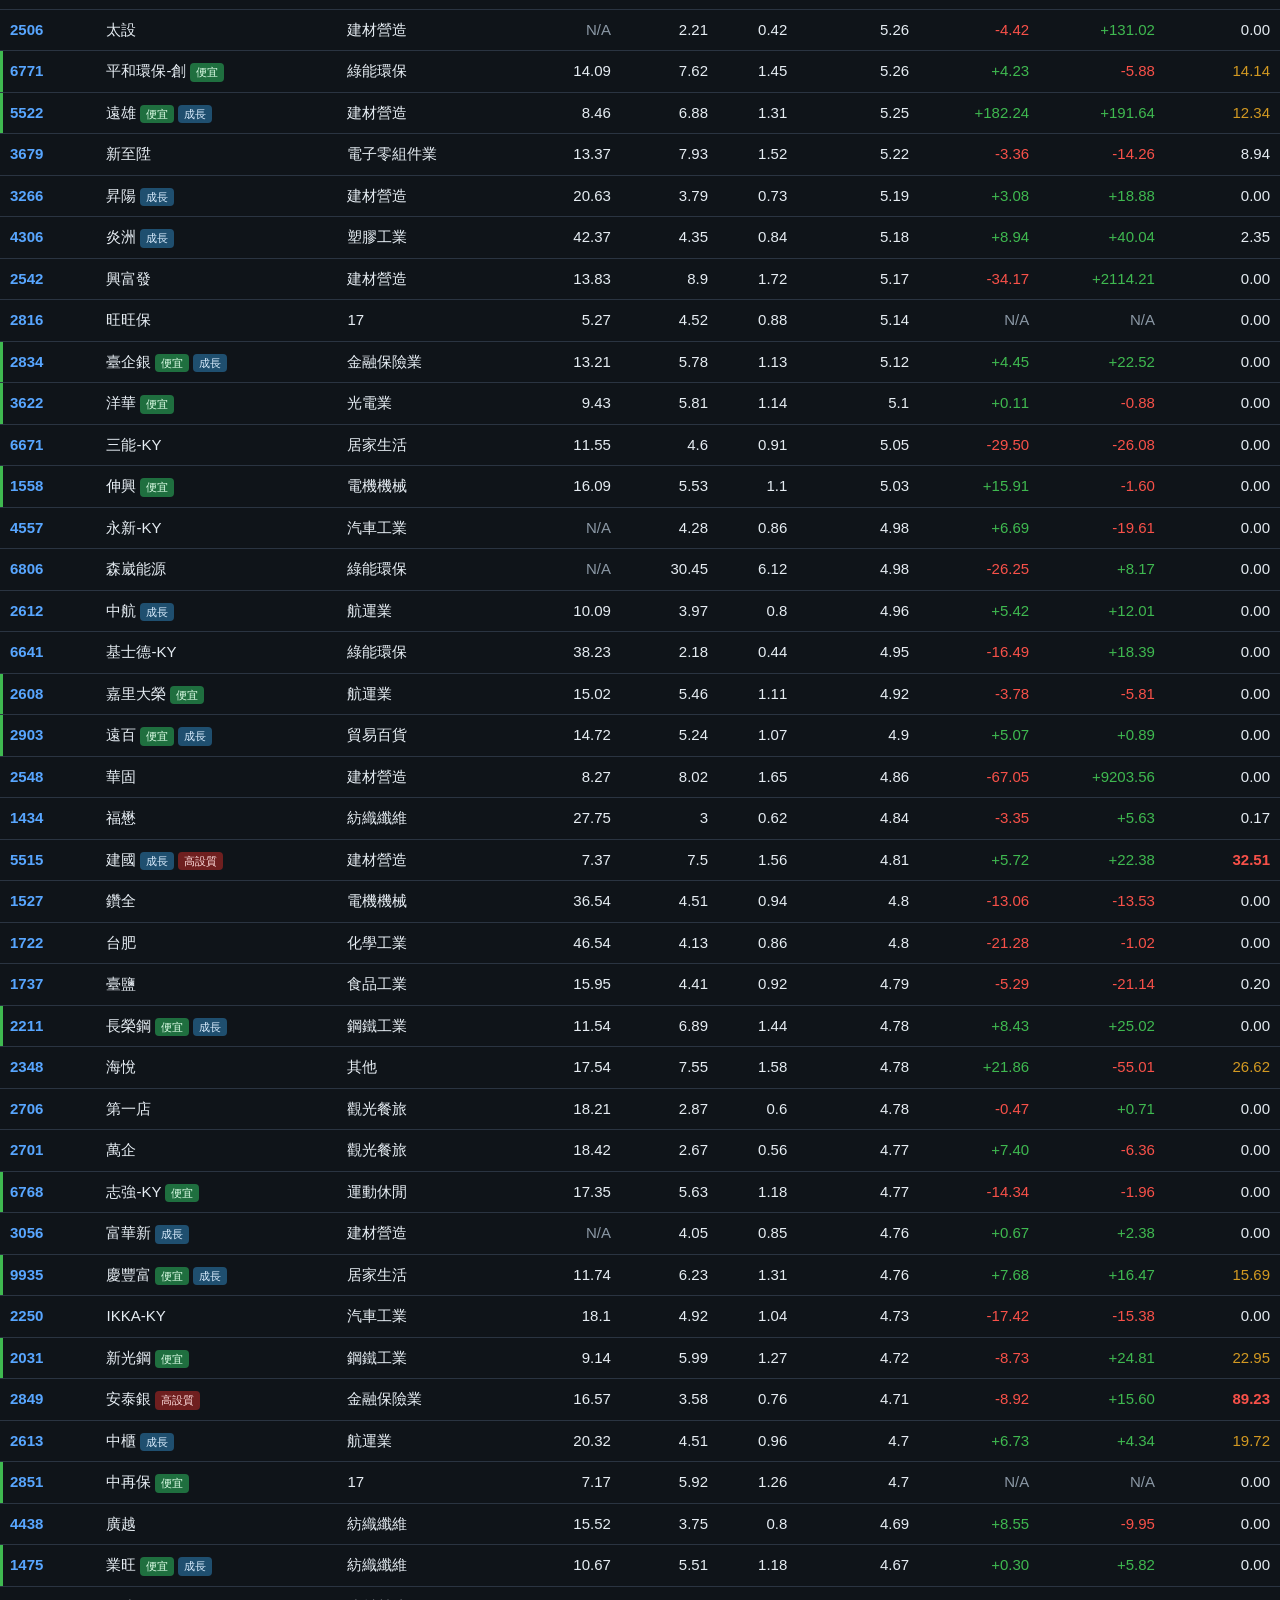
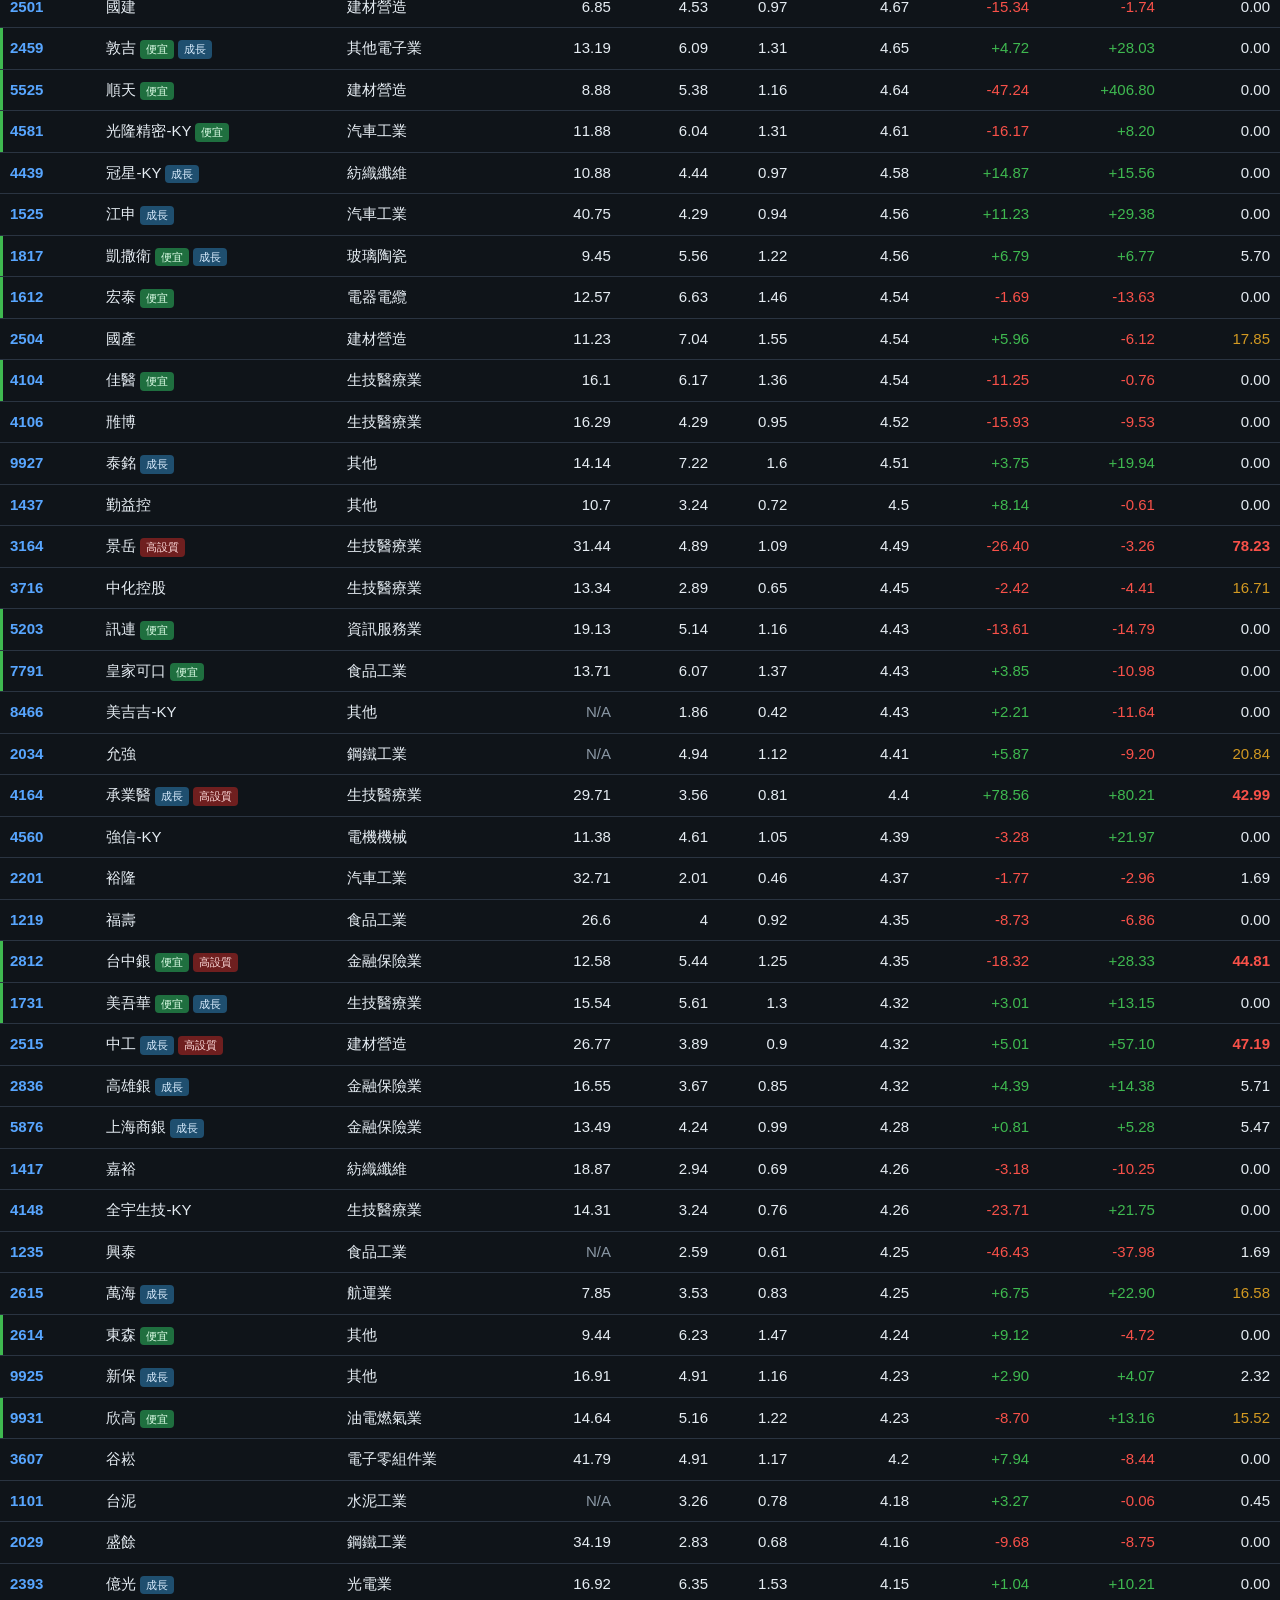
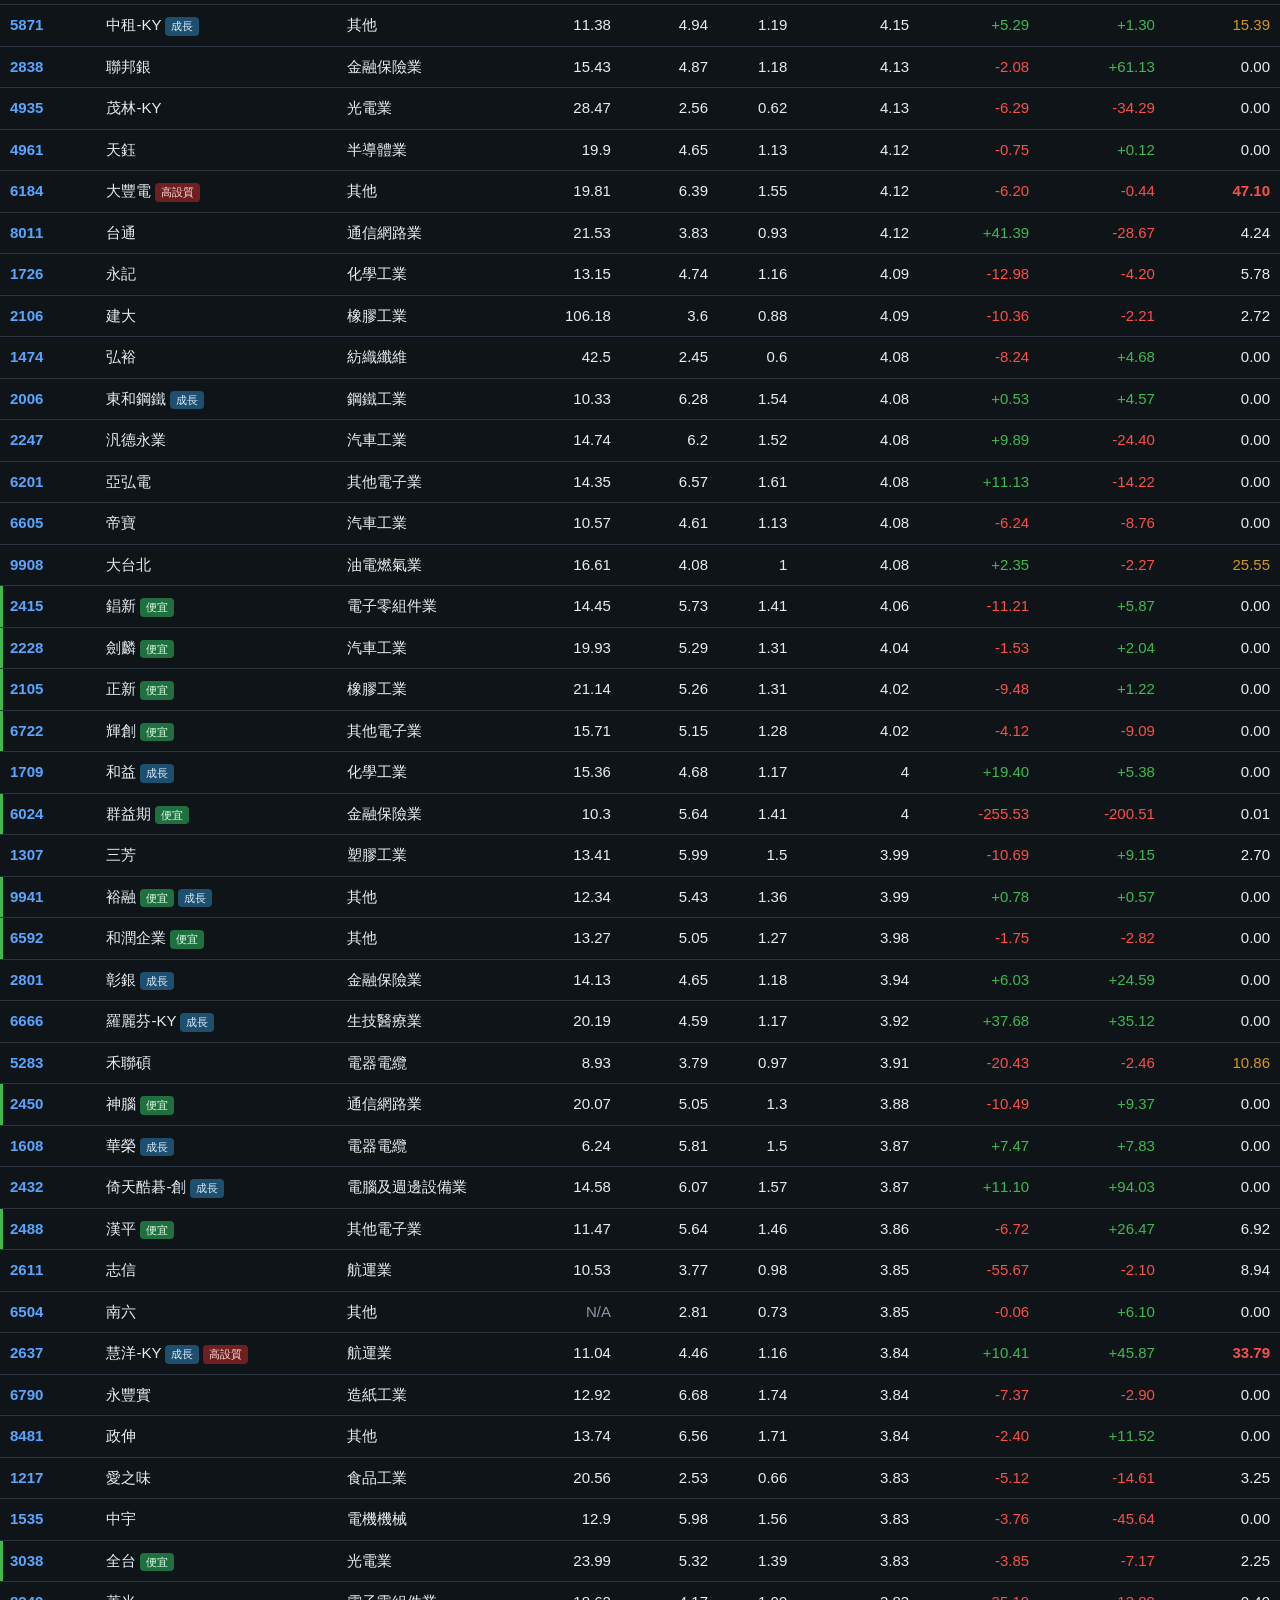
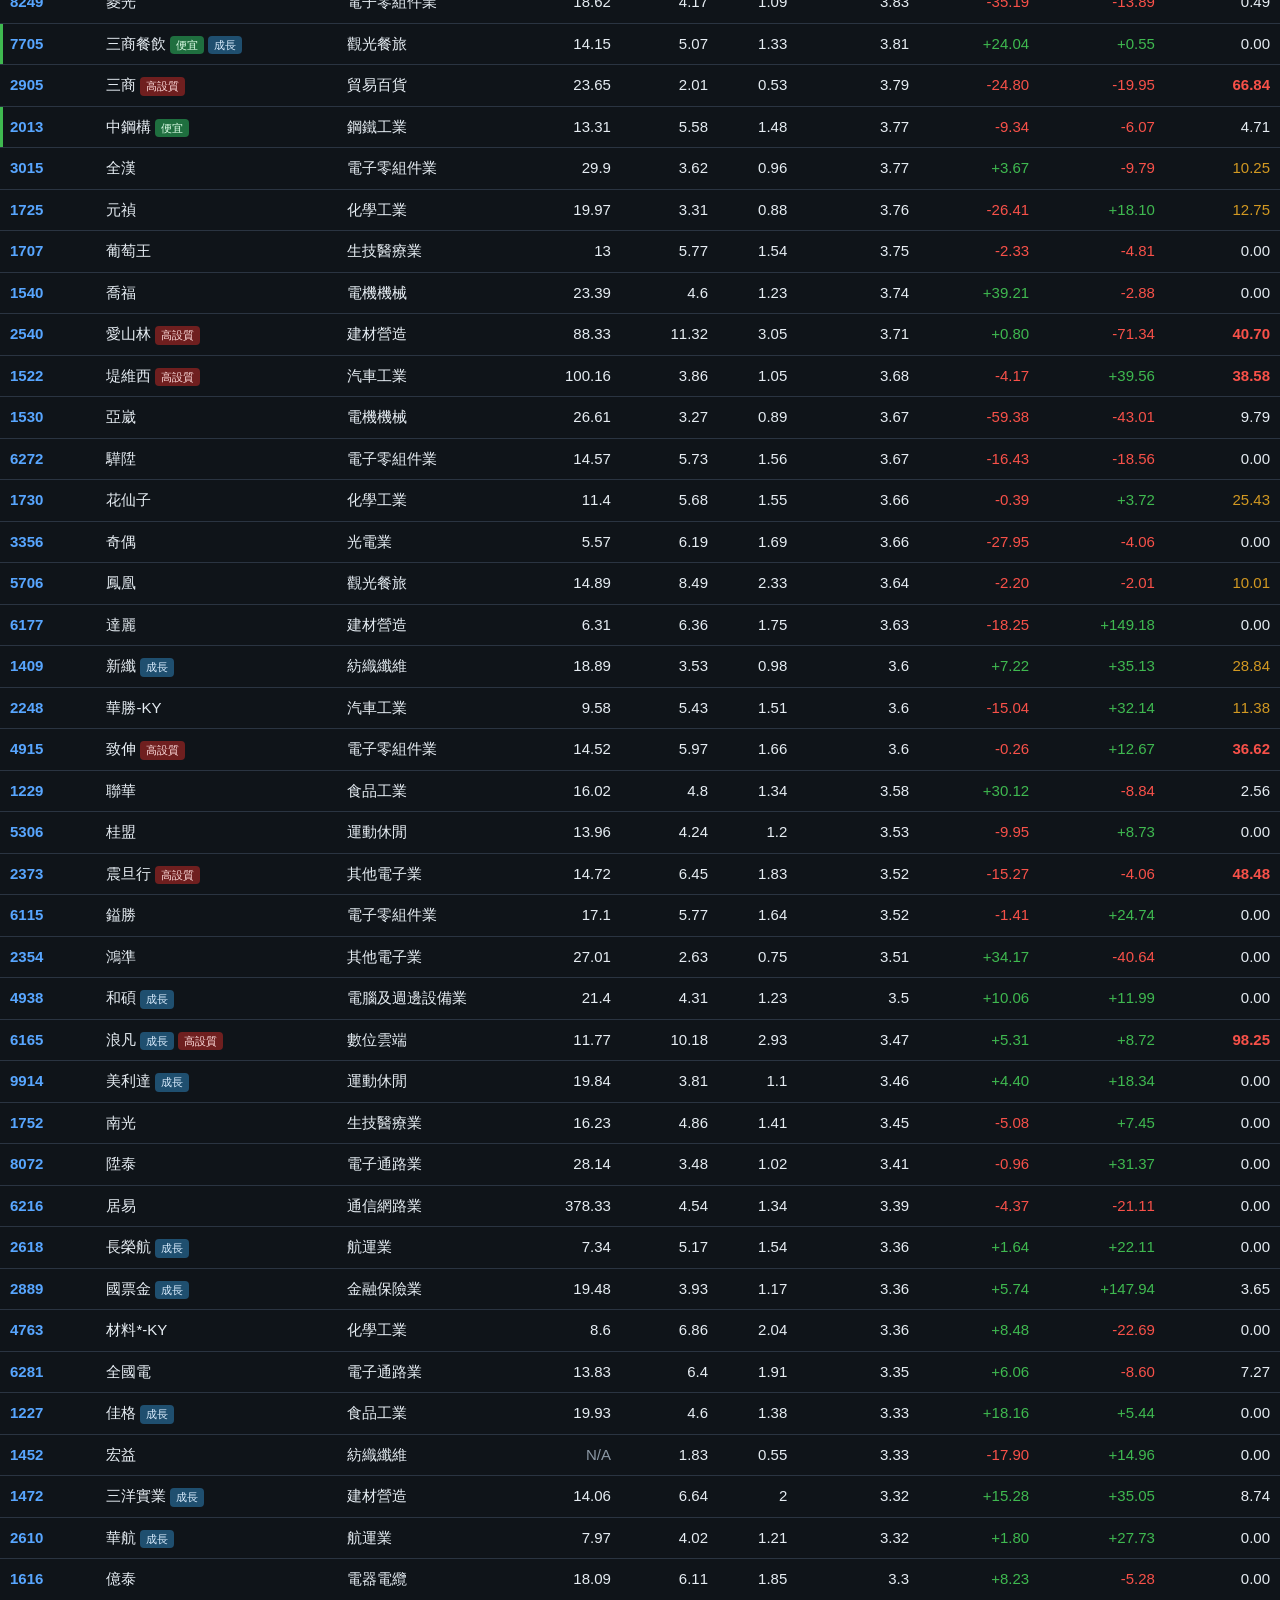
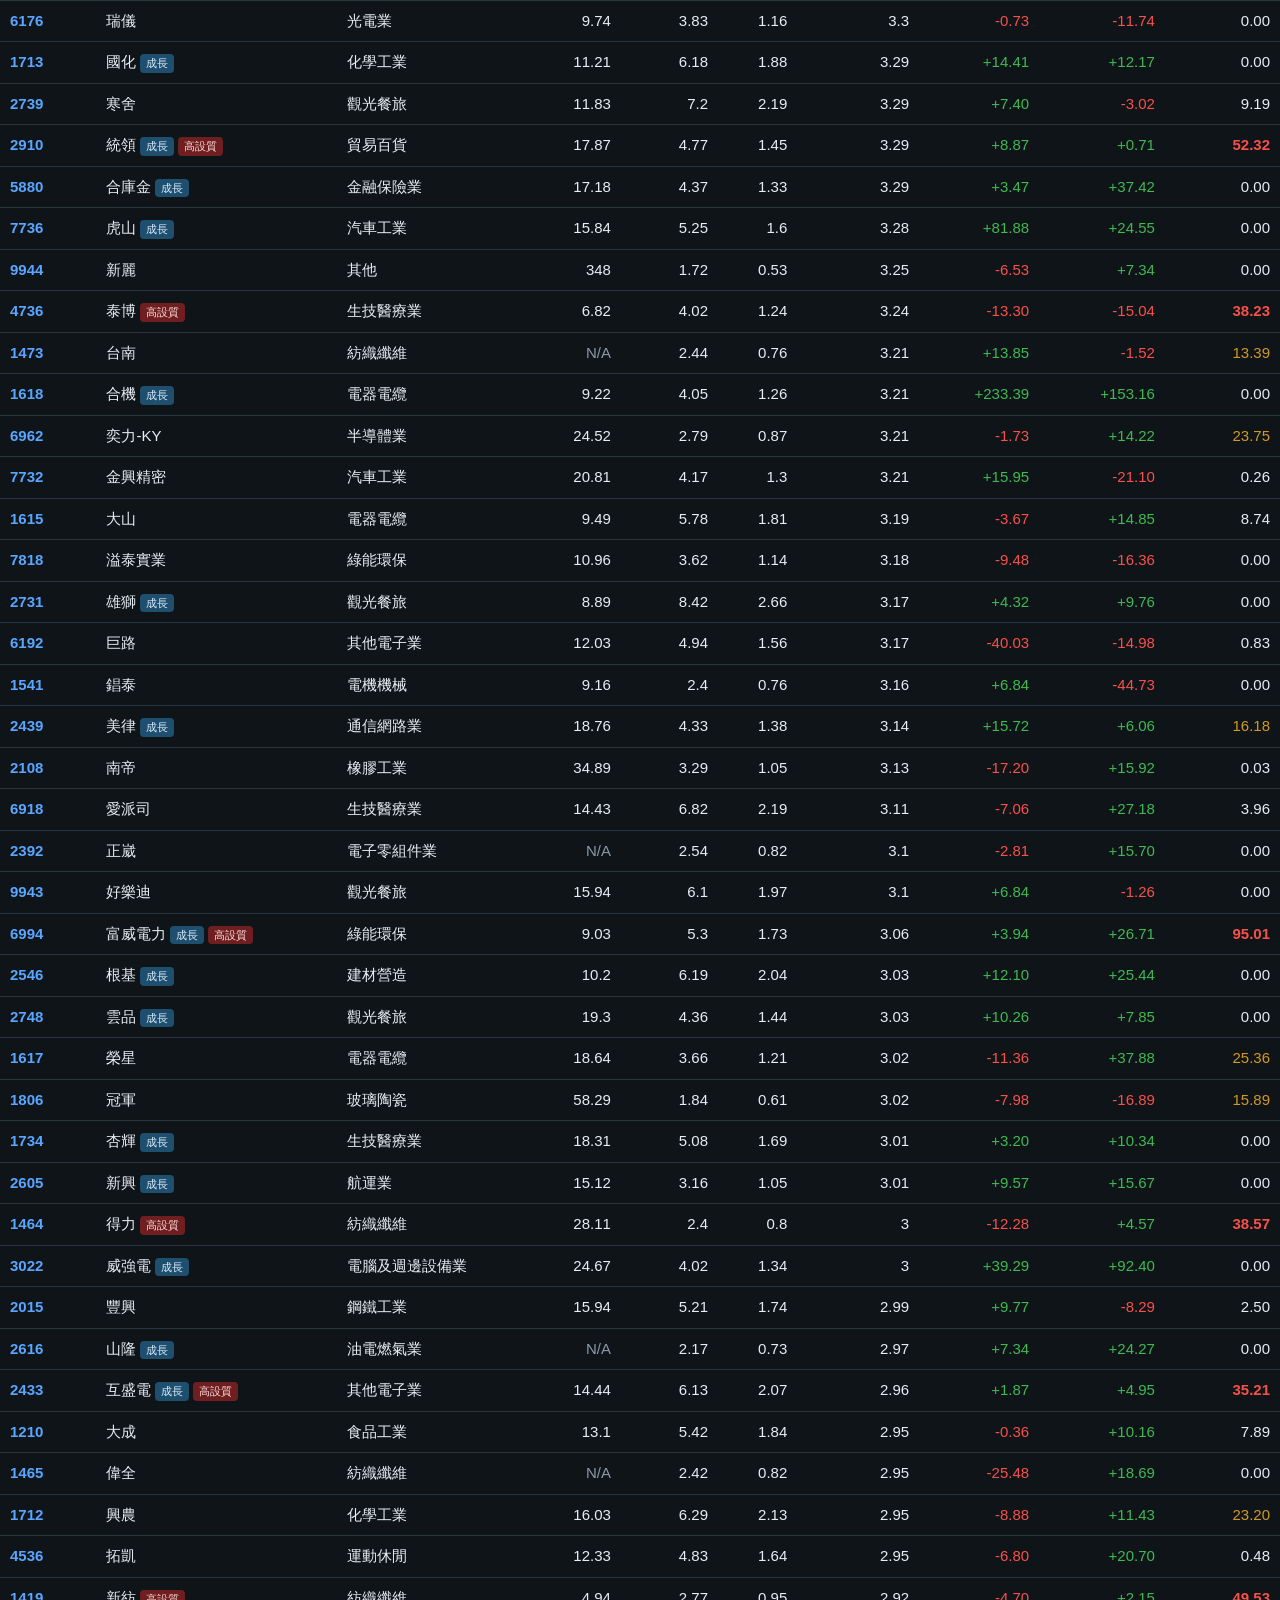
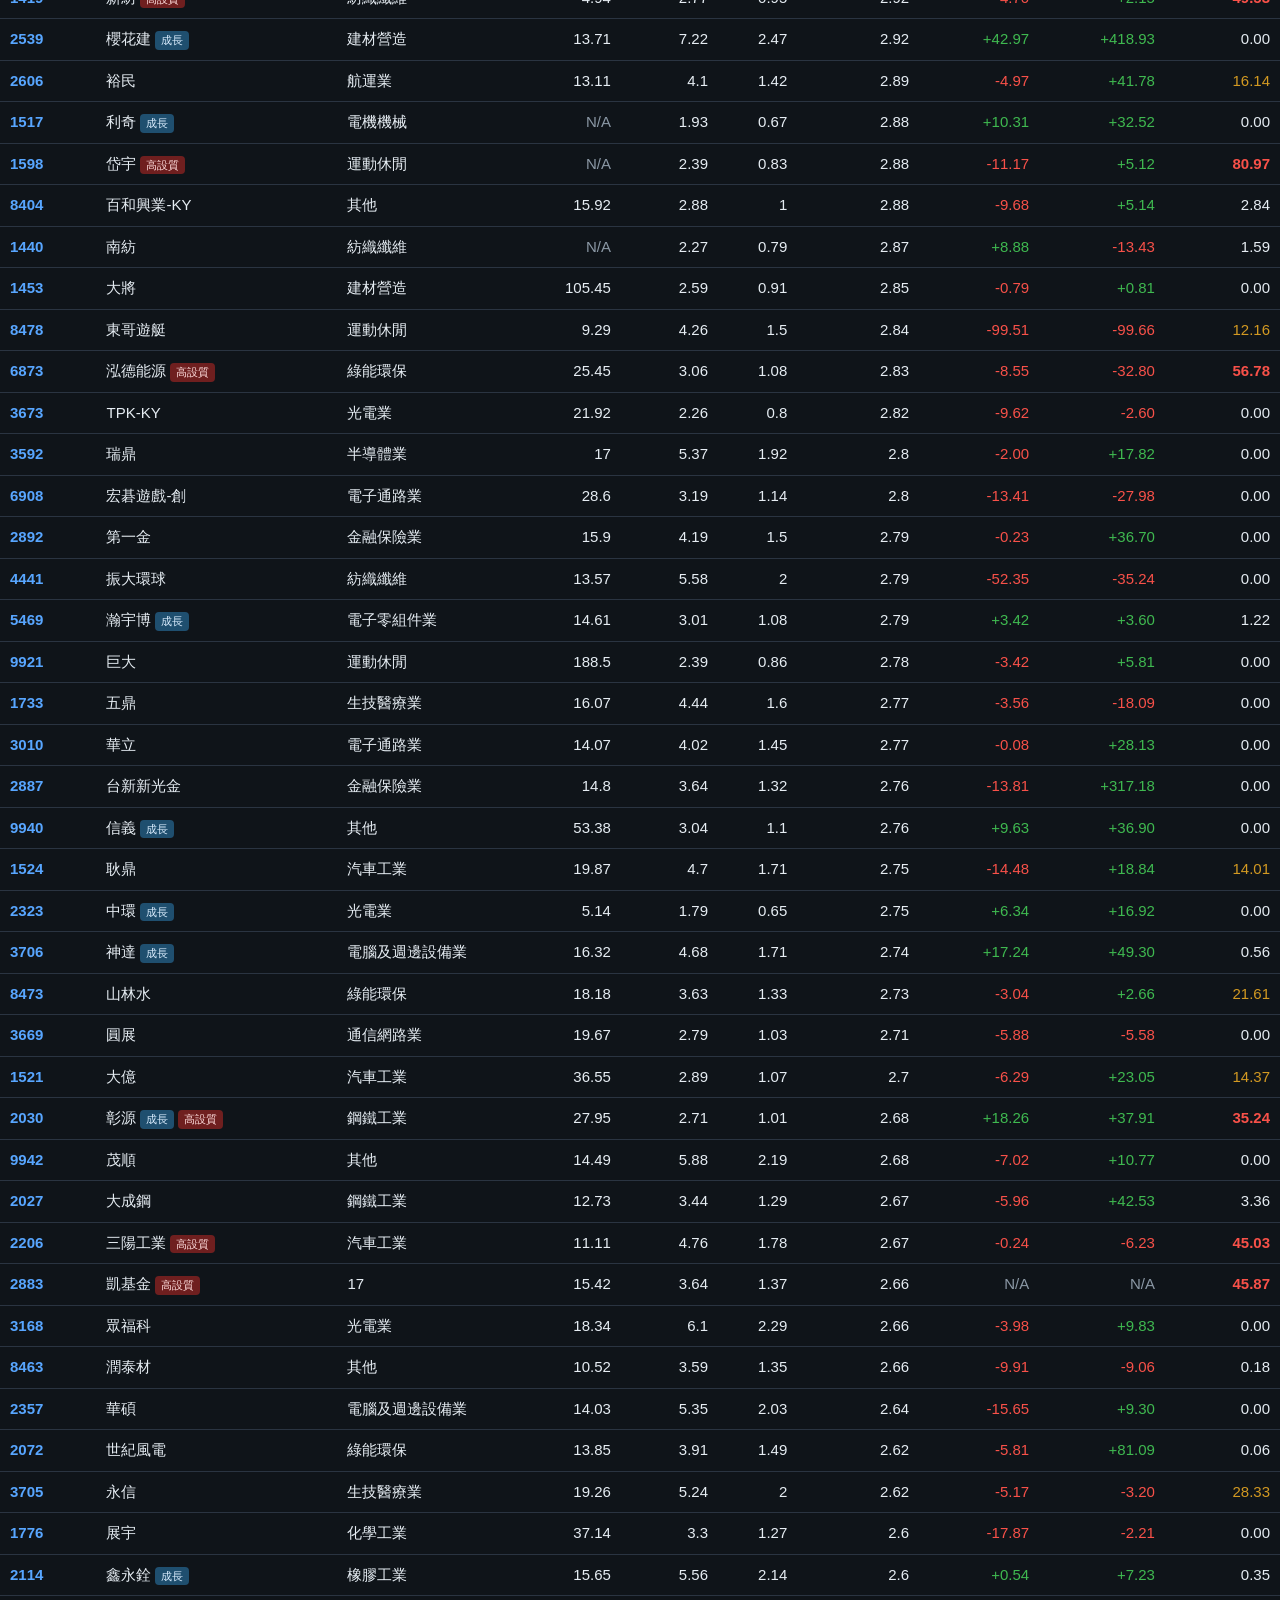
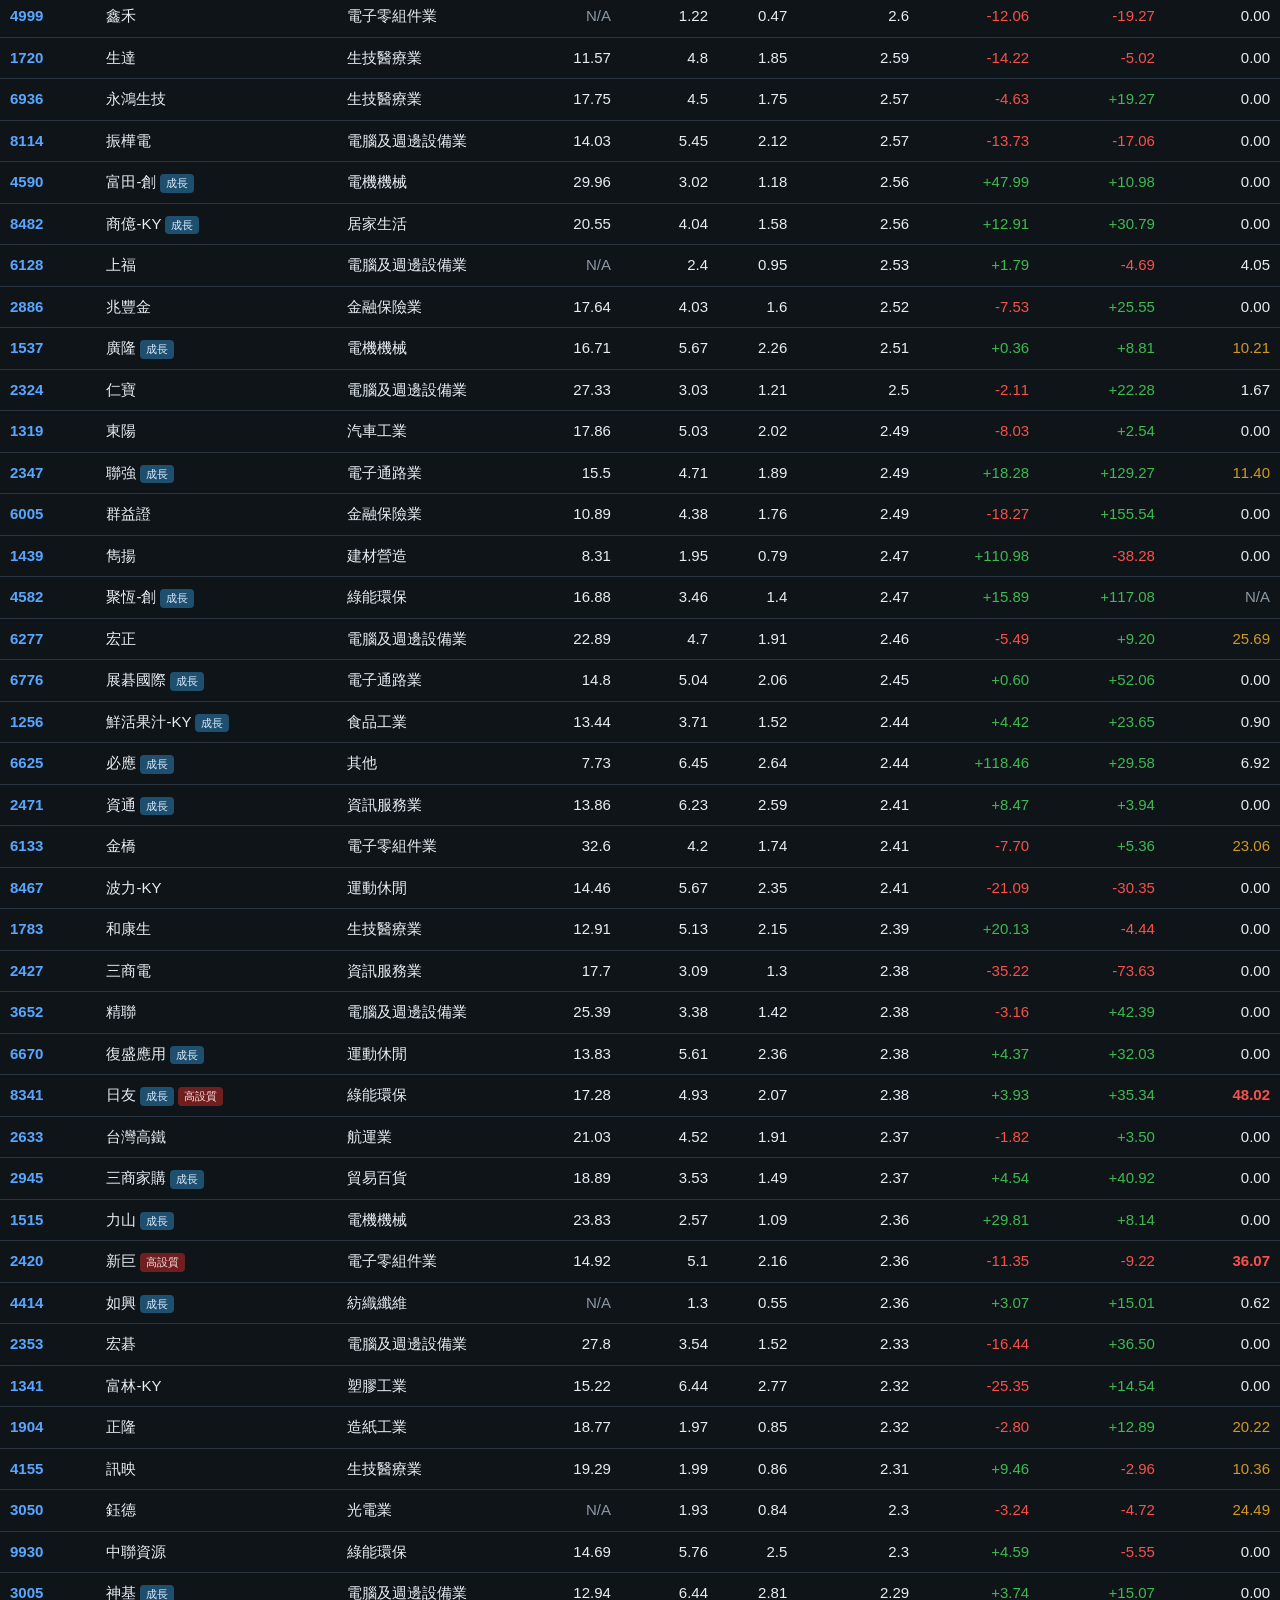
==== commit 86000a92: "三件誠實事項落地：個資清洗 + XScript官方語法 + 董監持股接真資料 ① 隱私：com.johnny.* → com.local.*，全工具無個資殘留 ② XScript：均線/月KD(xf_" ====
--- a/yt_invest/tools/04-invest-station/index.html
+++ b/yt_invest/tools/04-invest-station/index.html
@@ -39,6 +39,9 @@
   .tag{display:inline-block;padding:1px 6px;border-radius:4px;font-size:11px;margin-left:4px}
   .tag.c{background:var(--cheap);color:#dfffe9}
   .tag.g{background:var(--grow);color:#dbeeff}
+  .tag.p{background:#6f1f1f;color:#ffdede}
+  td.pledge.hi{color:var(--red);font-weight:700}
+  td.pledge.mid{color:var(--gold)}
   .na{color:var(--muted)}
   .note{padding:14px 16px;color:var(--muted);font-size:12px;border-top:1px solid var(--line);line-height:1.7}
   .note b{color:var(--gold)}
@@ -53,7 +56,7 @@
 <body>
 <header>
   <h1>AI 投資資訊站</h1>
-  <div class="sub">台股快速篩選 · 估值 + 月營收 + 自訂性價比指標 · 資料源 TWSE OpenAPI</div>
+  <div class="sub">台股快速篩選 · 估值 + 月營收 + 董監設質 + 自訂性價比指標 · 資料源 TWSE OpenAPI</div>
   <div class="updated" id="updated"></div>
 </header>
 
@@ -61,6 +64,7 @@
   <input type="search" id="q" placeholder="搜尋代號或名稱（例：2330 或 台積電）" autocomplete="off">
   <span class="chip" id="f-cheap">💰 只看便宜標的</span>
   <span class="chip" id="f-grow">📈 只看營收雙成長</span>
+  <span class="chip" id="f-pledge">⚠️ 只看高設質(&gt;30%)</span>
 </div>
 <div class="stats" id="stats"></div>
 
@@ -77,6 +81,7 @@
         <th data-k="value_score" title="殖利率/PB，越高越划算">性價比★</th>
         <th data-k="rev_mom_pct">營收MoM%</th>
         <th data-k="rev_yoy_pct">營收YoY%</th>
+        <th data-k="insider_pledge_ratio" title="董監/內部人設質股數 ÷ 持股，>30% 警示｜TWSE t187ap11_L">設質比例%</th>
       </tr>
     </thead>
     <tbody id="rows"></tbody>
@@ -84,16 +89,24 @@
 </div>
 
 <div class="note" id="note">
-  <b>誠實聲明（待接資料源）：</b>影片提到的「籌碼資料」——<b>董監事持股變化</b>與
-  <b>CB 可轉換公司債轉換</b>——TWSE OpenAPI 無公開端點，本站<b>不造假</b>，相關欄位一律標 N/A，
-  待日後另接公開或付費資料源。<br>
+  <b>籌碼資料狀態：</b>
+  <span style="color:var(--green)">✅ 董監/內部人持股 + 設質比例 — 已接 TWSE t187ap11_L（真實資料）</span>；
+  <b>CB 可轉換公司債轉換</b> — TWSE 無純公開端點（TWT53U 含 ETF 等一般證券），本站<b>不造假</b>，
+  該欄一律標 N/A，待日後另接公開或付費資料源。<br>
   指標定義：性價比★ = 殖利率% ÷ PB（越高越划算）；便宜標的 = PB&lt;1.5 且 殖利率≥5%；
-  營收雙成長 = MoM% 與 YoY% 皆 &gt;0。本站僅供研究參考，非投資建議。
+  營收雙成長 = MoM% 與 YoY% 皆 &gt;0；
+  設質比例% = 全公司內部人設質股數 ÷ 目前持股加總，<b>&gt;30% 標紅警示</b>（籌碼/質押風險）。
+  本站僅供研究參考，非投資建議。
 </div>
 
 <script>
 let DATA = [], sortKey = "value_score", sortDir = -1;
-const fCheap = {on:false}, fGrow = {on:false};
+const fCheap = {on:false}, fGrow = {on:false}, fPledge = {on:false};
+const pledgeCell = (v) => {
+  if(v===null||v===undefined) return ['<span class="na">N/A</span>',''];
+  const cls = v>30?'hi':v>=10?'mid':'';
+  return [`${Number(v).toFixed(2)}`, cls];
+};
 
 const num = (v, d=2) => v===null||v===undefined ? '<span class="na">N/A</span>'
   : Number(v).toLocaleString('en-US',{minimumFractionDigits:0,maximumFractionDigits:d});
@@ -108,6 +121,7 @@
   let list = DATA.filter(r=>{
     if(fCheap.on && !r.is_cheap) return false;
     if(fGrow.on && !r.is_growing) return false;
+    if(fPledge.on && !r.is_high_pledge) return false;
     if(q){
       return (r.code||'').toLowerCase().includes(q) || (r.name||'').toLowerCase().includes(q);
     }
@@ -125,7 +139,9 @@
   tb.innerHTML = list.map(r=>{
     const cls = (r.is_cheap?'cheap ':'') + (r.is_growing?'grow':'');
     const tags = (r.is_cheap?'<span class="tag c">便宜</span>':'')
-               + (r.is_growing?'<span class="tag g">成長</span>':'');
+               + (r.is_growing?'<span class="tag g">成長</span>':'')
+               + (r.is_high_pledge?'<span class="tag p">高設質</span>':'');
+    const [pTxt, pCls] = pledgeCell(r.insider_pledge_ratio);
     return `<tr class="${cls}">
       <td class="l"><span class="code">${r.code}</span></td>
       <td class="l">${r.name||''}${tags}</td>
@@ -136,6 +152,7 @@
       <td>${num(r.value_score)}</td>
       <td class="mom">${signed(r.rev_mom_pct)}</td>
       <td class="yoy">${signed(r.rev_yoy_pct)}</td>
+      <td class="pledge ${pCls}">${pTxt}</td>
     </tr>`;
   }).join('');
 
@@ -155,9 +172,10 @@
     else {sortKey=k; sortDir = (k==='code'||k==='name'||k==='industry')?1:-1;}
     render();
   }));
-  const tc=document.getElementById('f-cheap'), tg=document.getElementById('f-grow');
+  const tc=document.getElementById('f-cheap'), tg=document.getElementById('f-grow'), tp=document.getElementById('f-pledge');
   tc.addEventListener('click',()=>{fCheap.on=!fCheap.on; tc.classList.toggle('on',fCheap.on); render();});
   tg.addEventListener('click',()=>{fGrow.on=!fGrow.on; tg.classList.toggle('on',fGrow.on); render();});
+  tp.addEventListener('click',()=>{fPledge.on=!fPledge.on; tp.classList.toggle('on',fPledge.on); render();});
 }
 
 fetch('./data.json')
